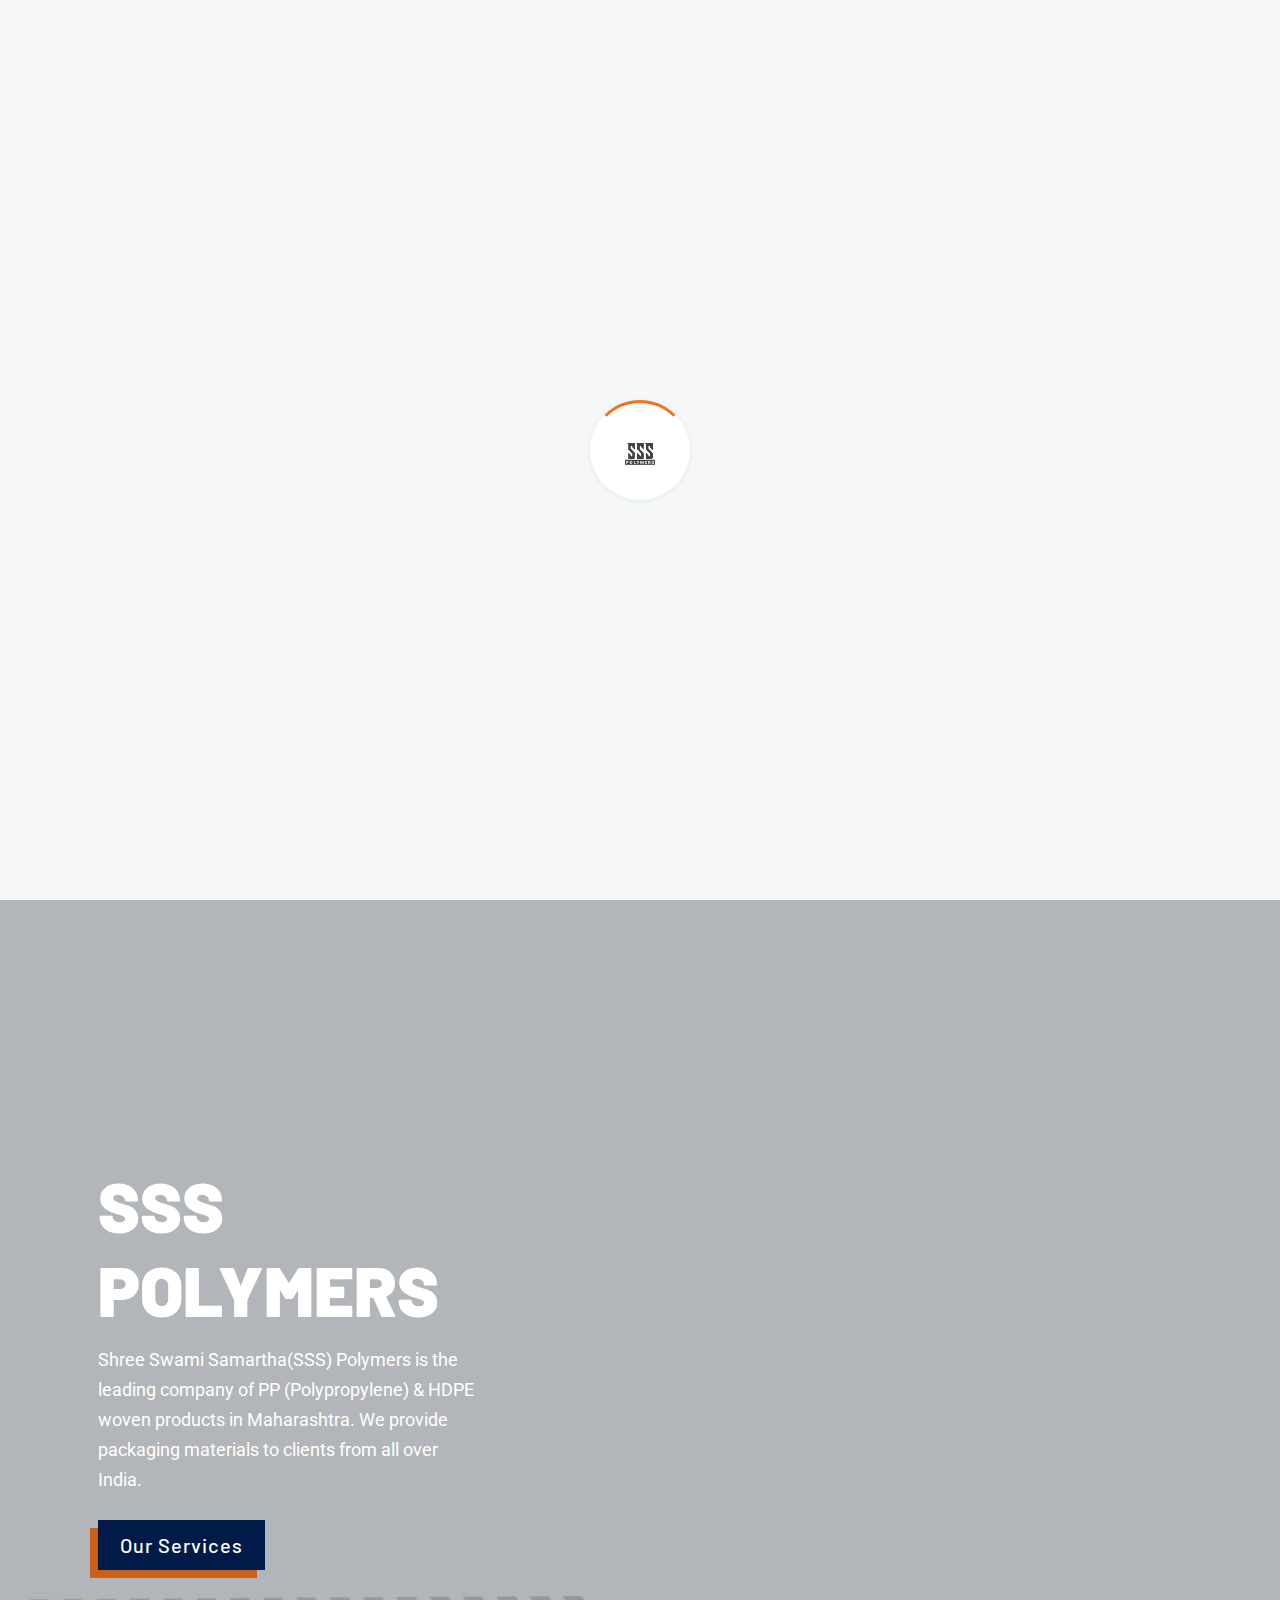
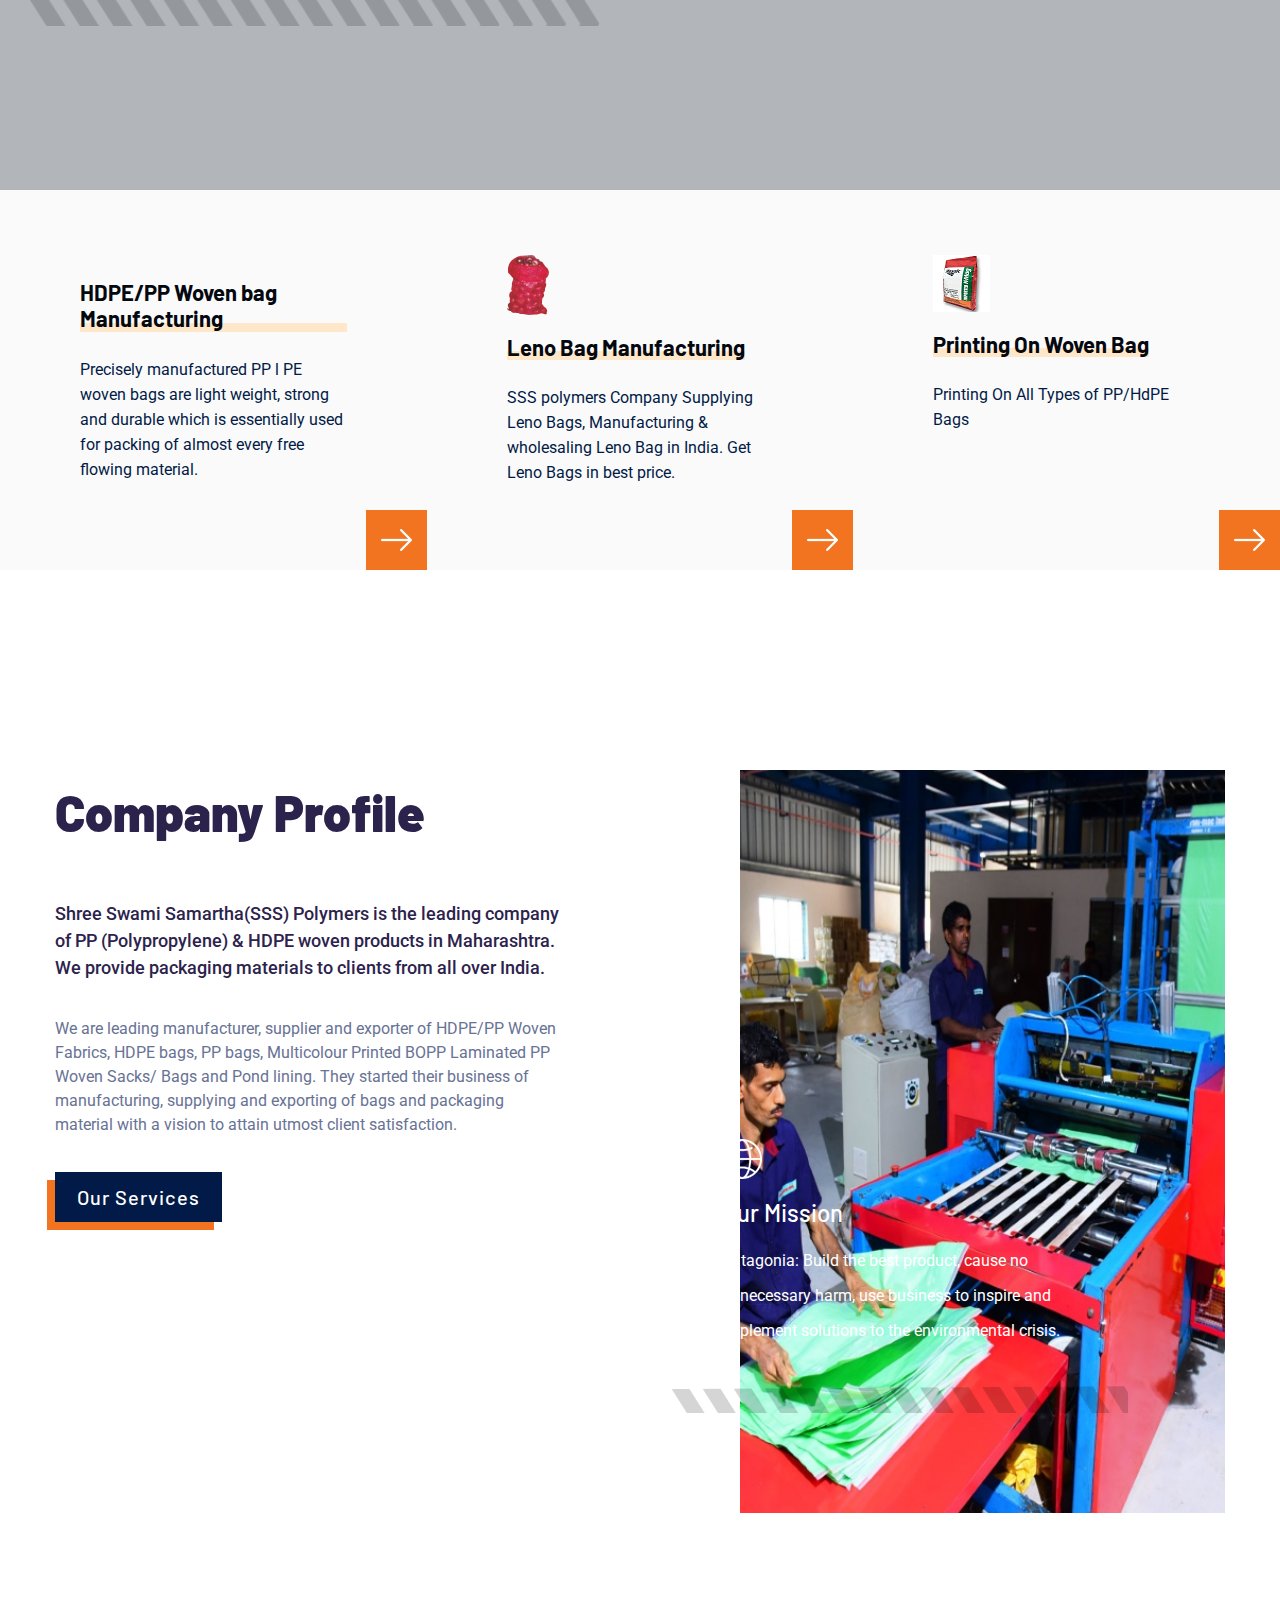
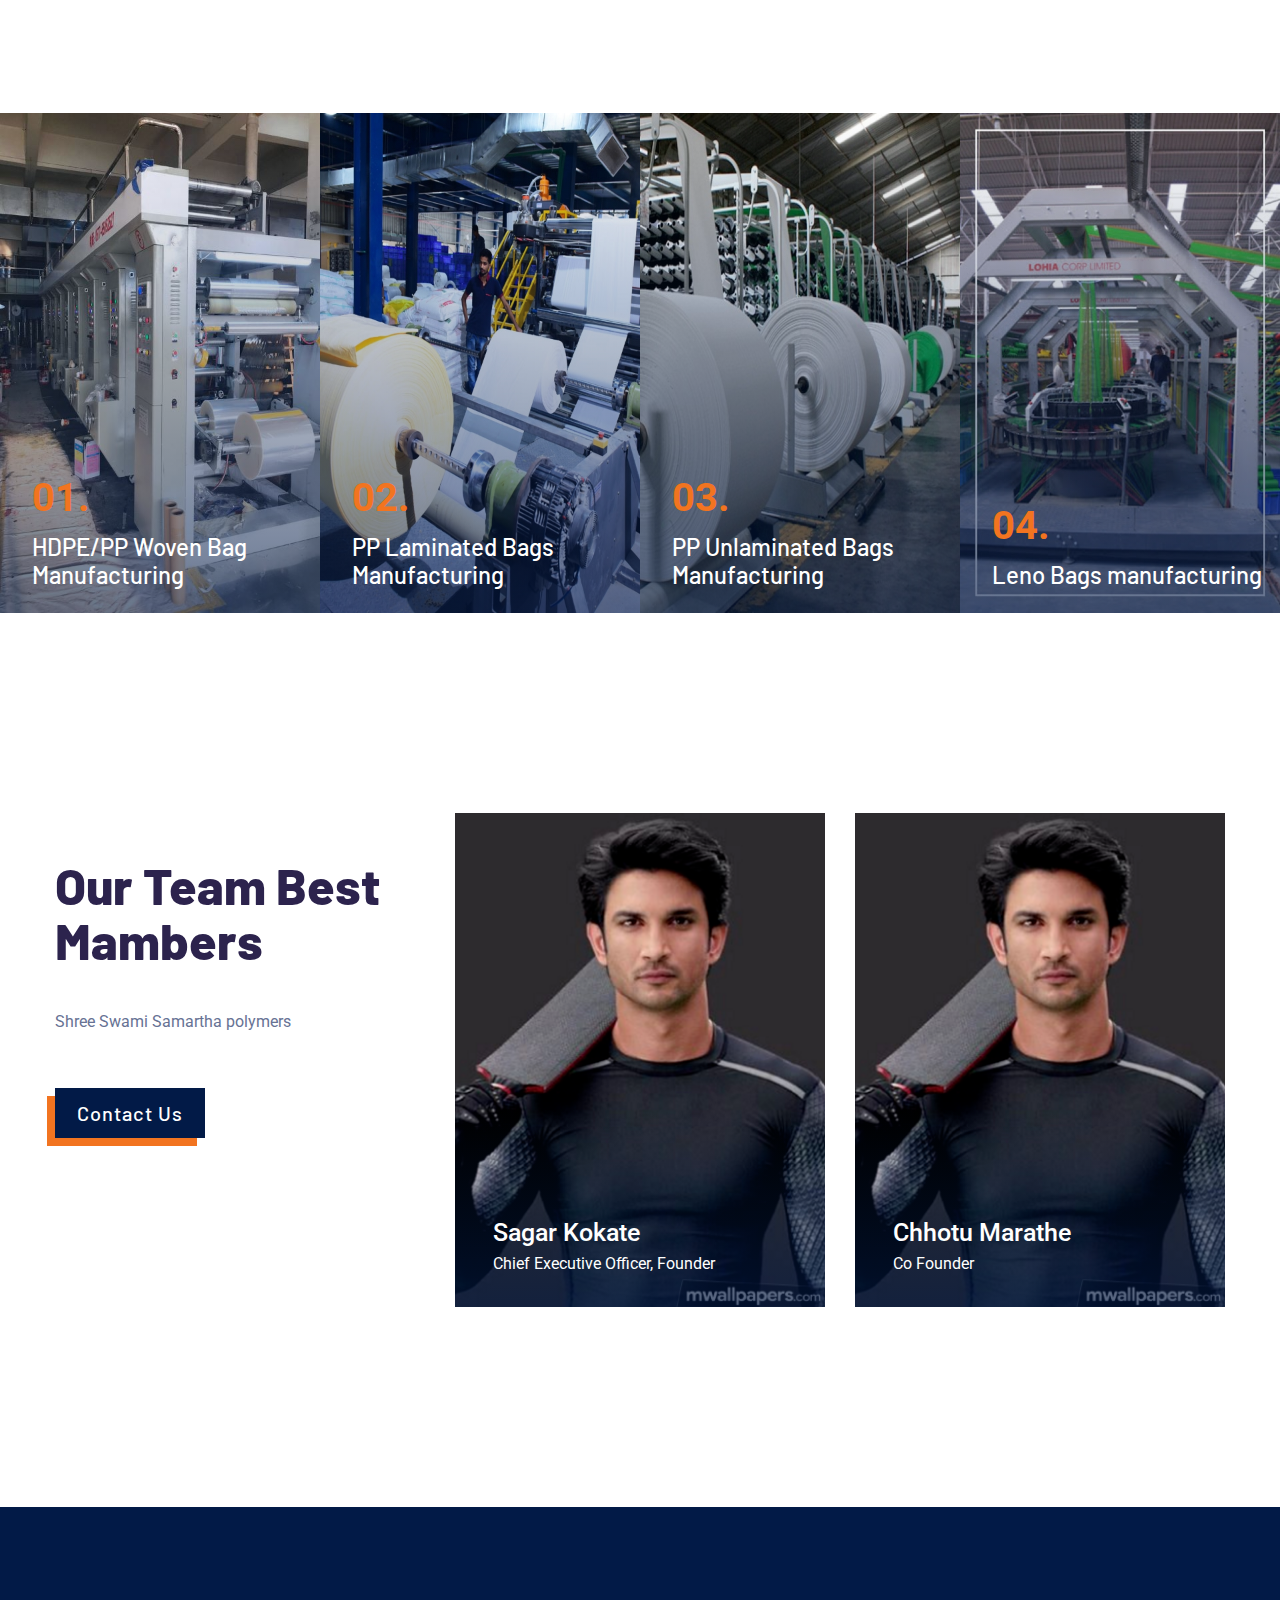
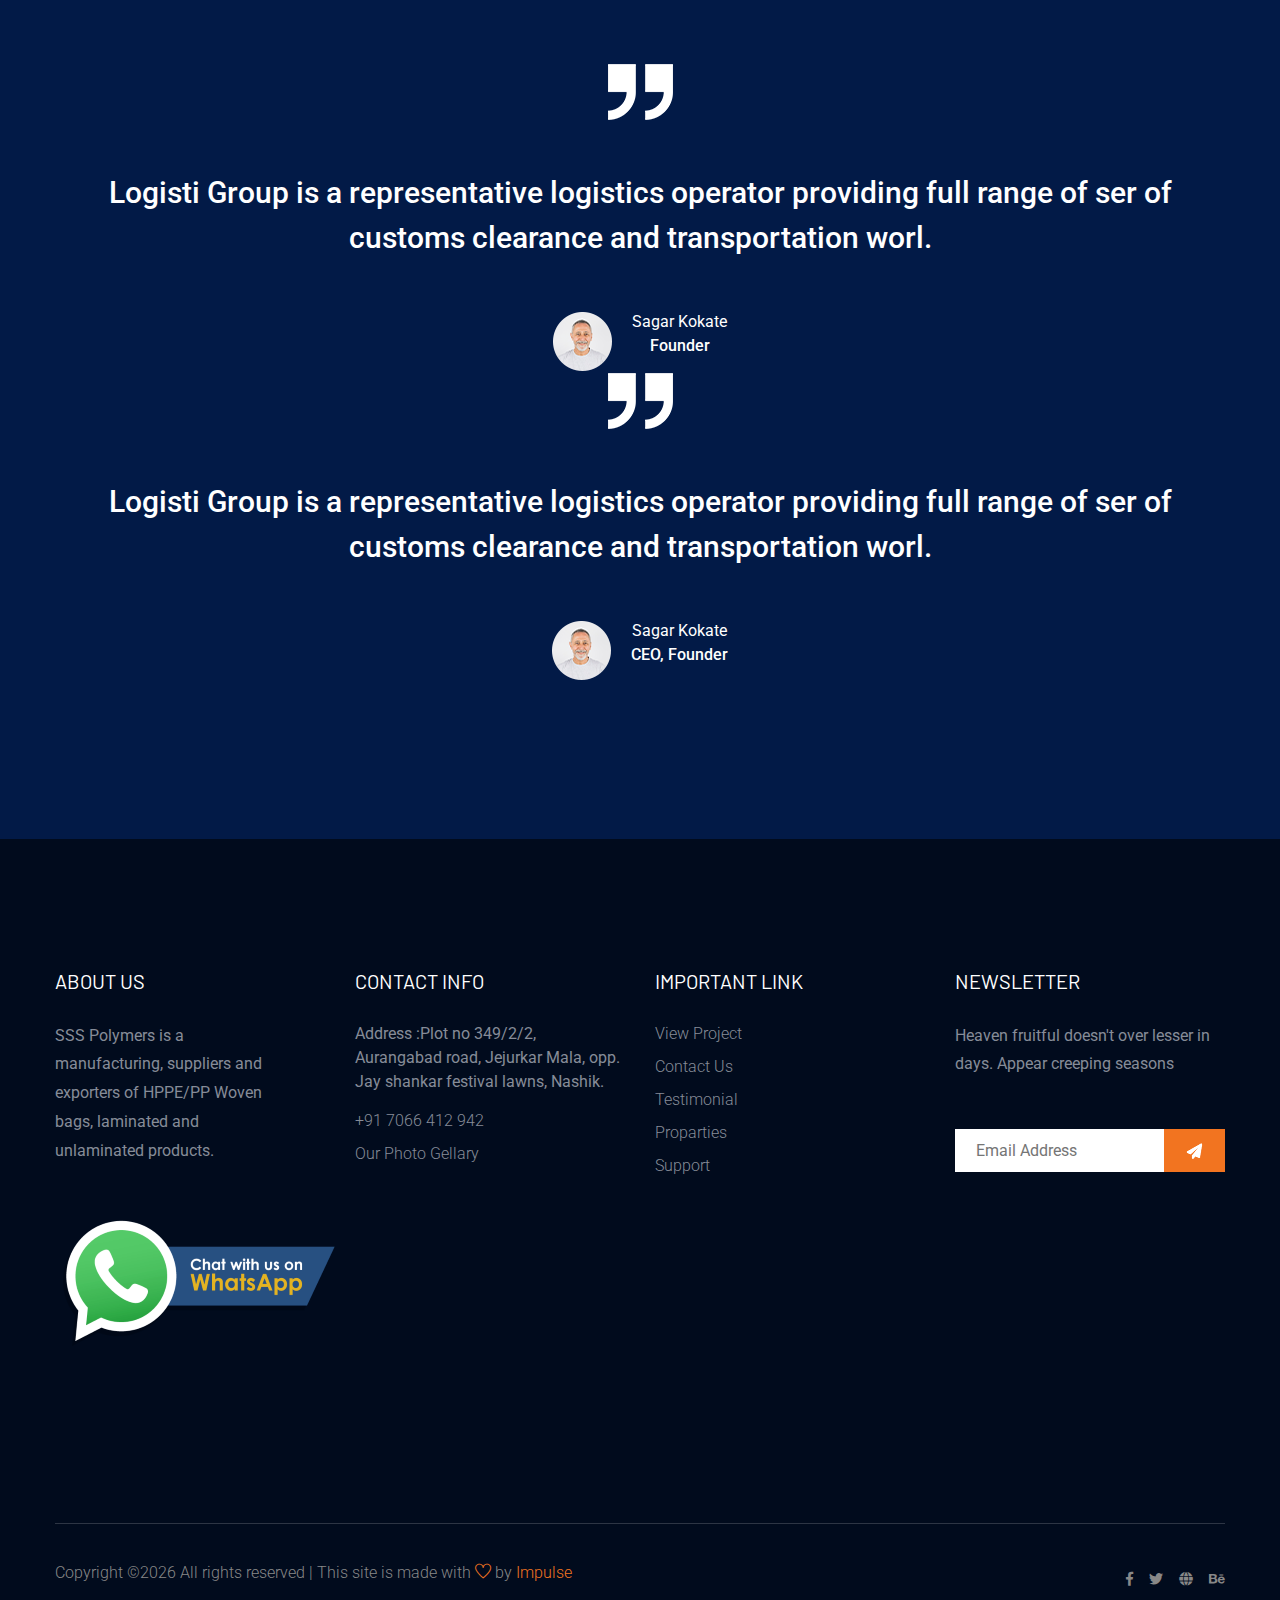
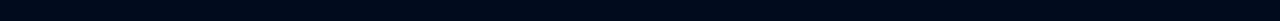
==== index.html @ 4ae697ac "iphone test" ====
<!doctype html>
<html class="no-js" lang="zxx">
    <head>
        <meta charset="utf-8">
        <meta http-equiv="x-ua-compatible" content="ie=edge">
        <title>SSS Polymers </title>
        <meta name="description" content="">
        <meta name="viewport" content="width=device-width, initial-scale=1">

        <link rel="manifest" href="site.webmanifest">
		<link rel="shortcut icon" type="image/x-icon" href="assets/img/favicon.ico">

		<!-- CSS here -->
            <link rel="stylesheet" href="assets/css/bootstrap.min.css">
            <link rel="stylesheet" href="assets/css/owl.carousel.min.css">
            <link rel="stylesheet" href="assets/css/gijgo.css">
            <link rel="stylesheet" href="assets/css/slicknav.css">
            <link rel="stylesheet" href="assets/css/animate.min.css">
            <link rel="stylesheet" href="assets/css/magnific-popup.css">
            <link rel="stylesheet" href="assets/css/fontawesome-all.min.css">
            <link rel="stylesheet" href="assets/css/themify-icons.css">
            <link rel="stylesheet" href="assets/css/slick.css">
            <link rel="stylesheet" href="assets/css/nice-select.css">
            <link rel="stylesheet" href="assets/css/style.css">
            <link rel="stylesheet" href="assets/css/responsive.css">
   </head>

   <body>
       
    <!-- Preloader Start -->
    <div id="preloader-active">
        <div class="preloader d-flex align-items-center justify-content-center">
            <div class="preloader-inner position-relative">
                <div class="preloader-circle"></div>
                <div class="preloader-img pere-text">
                    <img src="assets/img/logo/logo.png" alt="">
                </div>
            </div>
        </div>
    </div>
    <!-- Preloader Start -->

    <header>
        <!-- Header Start -->
       <div class="header-area">
            <div class="main-header ">
                <div class="header-top top-bg d-none d-lg-block">
                   <div class="container">
                       <div class="col-xl-12">
                        <div class="row d-flex justify-content-between align-items-center">
                            <div class="header-info-left">
                                <ul>     
                                    <li>+91 7066 412 942</li>
                                    <li>ssspolymerss@gmail.com </li>
                                </ul>
                            </div>
                            <div class="header-info-right">
                                <ul>     
                                    <li>Mon - Sun: 9:00 - 19:00 </li>
                                </ul>
                            </div>
                       </div>
                       </div>
                   </div>
                </div>
               <div class="header-bottom  header-sticky">
                    <div class="container">
                        <div class="row align-items-center">
                            <!-- Logo -->
                            <div class="col-xl-2 col-lg-1 col-md-1">
                                <div class="logo">
                                <a href="index.html"><img src="assets/img/logo/logo.png" alt=""></a>
                                </div>
                            </div>
                            <div class="col-xl-8 col-lg-8 col-md-8">
                                <!-- Main-menu -->
                                <div class="main-menu f-right d-none d-lg-block">
                                    <nav>
                                        <ul id="navigation">                                                                                                                                     
                                            <li><a href="index.html">Home</a></li>
                                            <li><a href="about.html">About</a></li>
                                            <li><a href="industries.html">Industries</a></li>
                                            <li><a href="work.html">Works</a></li>
                                            <li><a href="contact.html">Contact</a></li>
                                            
                                        </ul>
                                    </nav>
                                </div>
                            </div>             
                            <div class="col-xl-2 col-lg-3 col-md-3">
                                <!-- Header-btn -->
                                <div class="header-btn d-none d-lg-block">
                                    <a href="contact.html" class="get-btn">Enquiry</a>
                                </div>
                            </div>
                            <!-- Mobile Menu -->
                            <div class="col-12">
                                <div class="mobile_menu d-block d-lg-none"></div>
                            </div>
                        </div>
                    </div>
               </div>
            </div>
       </div>
        <!-- Header End -->
    </header>
    <main>

        <!-- slider Area Start-->
        <div class="slider-area ">
            <!-- Mobile Menu -->
            <div class="slider-active">
                <div class="single-slider  hero-overly slider-height d-flex align-items-center" data-background="assets/img/hero/h1_hero.jpg">
                    <div class="container">
                        <div class="row">
                            <div class="col-xl-6 col-lg-8 col-md-8">
                                <div class="hero__caption" data-background="assets/img/hero/hero_color_bg.png">
                                    <h1 data-animation="fadeInUp" data-delay=".4s" >SSS Polymers</h1>
                                    <p data-animation="fadeInUp" data-delay=".6s">Shree Swami Samartha(SSS) Polymers is the leading company of PP & HDPE woven products in Maharashtra. </p>
                                    <!-- Hero-btn -->
                                    <div class="hero__btn" data-animation="fadeInUp" data-delay=".7s">
                                        <a href="industries.html" class="btn hero-btn">Our Services</a>
                                    </div>
                                </div>
                            </div>
                        </div>
                    </div>
                </div>
                <div class="single-slider  hero-overly slider-height d-flex align-items-center" data-background="assets/img/hero/h1_hero.jpg">
                    <div class="container">
                        <div class="row">
                            <div class="col-xl-6 col-lg-8 col-md-8">
                                <div class="hero__caption" data-background="assets/img/hero/hero_color_bg.png">
                                    <h1 data-animation="fadeInUp" data-delay=".6s" >SSS Polymers</h1>
                                    <p data-animation="fadeInUp" data-delay=".9s">Shree Swami Samartha(SSS) Polymers is the leading company of PP (Polypropylene) & HDPE woven products in Maharashtra. We provide packaging materials to clients from all over India.</p>
                                    <!-- Hero-btn -->
                                    <div class="hero__btn" data-animation="fadeInUp" data-delay=".7s">
                                        <a href="industries.html" class="btn hero-btn">Our Services</a>
                                    </div>
                                </div>
                            </div>
                        </div>
                    </div>
                </div>
            </div>
        </div>
        <!-- slider Area End-->

        <!-- Services Area Start -->
        <div class="services-area d-flex justify-content-lg-between">
            <div class="single-services s-bg mb-30">
                <div class="services-icon">
                    <img src="assets/img/icon/pp.png" alt="">
                </div>
                <div class="services-caption">
                    <h4>HDPE/PP Woven bag Manufacturing</h4>
                    <p>Precisely manufactured PP l PE woven bags are light weight, strong and durable which is essentially used for packing of almost every free flowing material.</p>
                </div>
                <div class="services-btn">
                    <a href="industries.html" class="arrow-btn"><img src="assets/img/icon/arrow_icon.png" alt=""></a>
                </div>
            </div>
            <div class="single-services mb-30">
                <div class="services-icon">
                    <img src="assets/img/icon/leno.png" alt="">
                </div>
                <div class="services-caption">
                    <h4>Leno Bag Manufacturing</h4>
                    <p>SSS polymers Company Supplying Leno Bags, Manufacturing & wholesaling Leno Bag in India. Get Leno Bags in best price.</p>
                </div>
                <div class="services-btn">
                    <a href="industries.html" class="arrow-btn"><img src="assets/img/icon/arrow_icon.png" alt=""></a>
                </div>
            </div>
            <div class="single-services s-bg mb-30">
                <div class="services-icon">
                    <img src="assets/img/icon/services_icon_3.png" alt="">
                </div>
                <div class="services-caption">
                    <h4>Printing On Woven Bag</h4>
                    <p>Printing On All Types of PP/HdPE Bags </p>
                </div>
                <div class="services-btn">
                    <a href="industries.html" class="arrow-btn"><img src="assets/img/icon/arrow_icon.png" alt=""></a>
                </div>
            </div>
        </div>
        <!-- Services Area End -->

        <!-- Safe Industery Start -->
        <div class="safe-industery-area section-padd-top30">
            <div class="container">
                <div class="row">
                    <div class="col-xl-6 col-lg-6 col-md pr-0">
                        <div class="safe-caption pt-10 mb-40">
                            <h2>Company Profile</h2>
                            <p class="safe-pera-one">Shree Swami Samartha(SSS) Polymers  is the leading company of PP (Polypropylene) & HDPE woven products in Maharashtra. We provide packaging materials to clients from all over India.</p>
                            <p  class="safe-pera-two">We are leading manufacturer, supplier and exporter of HDPE/PP Woven Fabrics, HDPE bags, PP bags, Multicolour Printed BOPP Laminated PP Woven Sacks/ Bags and Pond lining. They started their business of manufacturing, supplying and exporting of bags and packaging material with a vision to attain utmost client satisfaction.</p>
                            <!-- <p  class="safe-pera-three"> exercitation ullamco laboris nisi ut aliquip ex ea commodo nsequat. Duis aute irure dolor in repr.</p> -->
                            <!-- btn -->
                            <a href="industries.html" class="btn">Our Services</a>
                        </div>
                    </div>
                    <div class="col-xl-5 offset-xl-1 col-lg-6 pl-0">
                        <div class="safe-caption-right">
                            <div class="safe-img">
                                <img src="assets/img/safe_industery/66.jpg" alt="">
                            </div>
                            <!-- img TOP caption -->
                            <div class="safe-alert-box">
                                <div class="row">
                                    <div class="col-xl-10 col-lg-10 col-md-10 col-sm-10 d-none d-sm-block">
                                        
                                        <div class="safe-alert" data-background="assets/img/safe_industery/color_bg.png">
                                            <img src="assets/img/icon/aleart_icon.png" alt="">
                                            <h4>Our Mission</h4>
                                            <p>Patagonia: Build the best product, cause no unnecessary harm, use business to inspire and implement solutions to the environmental crisis.</p>
                                        </div>
                                    </div>
                                </div>
                            </div>
                        </div>
                    </div>
                </div>
            </div>
        </div>
        <!-- Safe Industery End -->

        <!-- Gallery Start-->
        <div class="gallery-area">
            <div class="container-fluid p-0">
                <div class="row no-gutters">
                    <div class="col-xl-3 col-lg-4 col-md-6 col-sm-6">
                        <div class="gallery-box">
                            <div class="single-gallery">
                                <div class="gallery-img">
                                    <img src="assets/img/gallery/222.jpg" alt="">
                                </div>
                                <div class="g-caption1">
                                    <span>01.</span>
                                    <h4>HDPE/PP Woven Bag Manufacturing </h4>
                                </div>
                                <div class="g-caption2">
                                    <span>01.</span>
                                    <h4>HDPE/PP Woven Bag Manufacturing</h4>
                                    <p>packing of almost every free flowing material.</p>
                                    <a href="work.html" class="read-btn">Read more</a>
                                </div>
                            </div>
                        </div>
                    </div>
                    <div class="col-xl-3 col-lg-4 col-md-6 col-sm-6">
                        <div class="gallery-box">
                            <div class="single-gallery">
                                <div class="gallery-img">
                                    <img src="assets/img/gallery/444.jpg" alt="">
                                </div>
                                <div class="g-caption1">
                                    <span>02.</span>
                                    <h4>PP Laminated Bags Manufacturing</h4>
                                </div>
                                <div class="g-caption2">
                                    <span>02.</span>
                                    <h4>PP Laminated Bags Manufacturing</h4>
                                    <p>We make and can supply you HD/ PP......</p>
                                    <a href="work.html" class="read-btn">Read more</a>
                                </div>
                            </div>
                        </div>
                    </div>
                    <div class="col-xl-3 col-lg-4 col-md-6 col-sm-6">
                        <div class="gallery-box">
                            <div class="single-gallery">
                                <div class="gallery-img">
                                    <img src="assets/img/gallery/3.jpg" alt="">
                                </div>
                                <div class="g-caption1">
                                    <span>03.</span>
                                    <h4>PP Unlaminated Bags Manufacturing</h4>
                                </div>
                                <div class="g-caption2">
                                    <span>03.</span>
                                    <h4>PP Unlaminated Bags Manufacturing</h4>
                                    <p>As an acclaimed company......</p>
                                    <a href="work.html" class="read-btn">Read more</a>
                                </div>
                            </div>
                        </div>
                    </div>
                    <div class="col-xl-3 col-lg-4 col-md-6 col-sm-6">
                        <div class="gallery-box">
                            <div class="single-gallery">
                                <div class="gallery-img">
                                    <img src="assets/img/gallery/1.jpg" alt="">
                                </div>
                                <div class="g-caption1">
                                    <span>04.</span>
                                    <h4>Leno Bags manufacturing</h4>
                                </div>
                                <div class="g-caption2">
                                    <span>04.</span>
                                    <h4>Leno Bags manufacturing</h4>
                                    <p>We provide Leno Bags......</p>
                                    <a href="work.html" class="read-btn">Read more</a>
                                </div>
                            </div>
                        </div>
                    </div> 
                </div>
            </div>
        </div>
        <!-- Gallery End-->

        <!-- Team Start -->
        <div class="team-area section2-padding30">
            <div class="container">
                <div class="row">
                    <!-- Team Info -->
                    <div class="col-xl-4 col-lg-4 col-md-6 col-sm-">
                        <div class="team-info mb-30 pt-45">
                          <h2>Our Team Best Mambers</h2>  
                          <p>Shree Swami Samartha polymers</p>

                          <a href="contact.html" class="btn">Contact Us</a>
                        </div>
                    </div>
                    <!-- single Tem -->
                    <div class="col-xl-4 col-lg-4 col-md-6 col-sm-">
                        <div class="single-team mb-30">
                            <div class="team-img">
                                <img src="assets/img/team/h1__team_2.png" alt="">
                            </div>
                            <div class="team-caption">
                                <span><a href="#">Sagar Kokate</a></span>
                                <p>Chief Executive Officer, Founder</p>
                            </div>
                        </div>
                    </div>
                    <div class="col-xl-4 col-lg-4 col-md-6 col-sm-">
                        <div class="single-team mb-30">
                            <div class="team-img">
                                <img src="assets/img/team/h1__team_2.png" alt="">
                            </div>
                            <div class="team-caption">
                                 <span><a href="#">Chhotu Marathe</a></span>
                                <p>Co Founder</p>
                            </div>
                        </div>
                    </div>
                    
                </div>
            </div>
        </div>
        <!-- Team End -->
        
        <!-- Testimonial Start -->
        <div class="testimonial-area t-bg testimonial-padding">
            <div class="container ">
               <div class="row d-flex justify-content-center">
                    <div class="col-xl-11 col-lg-11 col-md-9">
                        <div class="h1-testimonial-active">
                            <!-- Single Testimonial -->
                            <div class="single-testimonial text-center">
                                 <!-- Testimonial Content -->
                                <div class="testimonial-caption ">
                                    <div class="testimonial-top-cap">
                                        <img src="assets/img/icon/testimonial.png" alt="">
                                        <p>Logisti Group is a representative logistics operator providing full range of ser
                                            of customs clearance and transportation worl.</p>
                                    </div>
                                    <!-- founder -->
                                    <div class="testimonial-founder d-flex align-items-center justify-content-center">
                                        <div class="founder-img">
                                            <img src="assets/img/testmonial/Homepage_testi.png" alt="">
                                        </div>
                                       <div class="founder-text">
                                            <span>Sagar Kokate</span>
                                            <p>  Founder  </p>
                                       </div>
                                    </div>
                                </div>
                            </div>
                            <!-- Single Testimonial -->
                            <div class="single-testimonial text-center">
                                 <!-- Testimonial Content -->
                                <div class="testimonial-caption ">
                                    <div class="testimonial-top-cap">
                                        <img src="assets/img/icon/testimonial.png" alt="">
                                        <p>Logisti Group is a representative logistics operator providing full range of ser
                                            of customs clearance and transportation worl.</p>
                                    </div>
                                    <!-- founder -->
                                    <div class="testimonial-founder d-flex align-items-center justify-content-center">
                                        <div class="founder-img">
                                            <img src="assets/img/testmonial/Homepage_testi.png" alt="">
                                        </div>
                                       <div class="founder-text">
                                            <span>Sagar Kokate</span>
                                            <p>CEO, Founder</p>
                                       </div>
                                    </div>
                                </div>
                            </div>
                        </div>
                    </div>
               </div>
            </div>
        </div>
        <!-- Testimonial End -->

        <!-- David Droga start -->
        
        
        <!-- David Droga End -->

        <!-- Want To Work Start -->
        
        <!-- Want To Work End -->

    </main>
   <footer>
       <!-- Footer Start-->
       <div class="footer-area footer-bg footer-padding">
           <div class="container">
               <div class="row d-flex justify-content-between">
                   <div class="col-xl-3 col-lg-3 col-md-4 col-sm-6">
                      <div class="single-footer-caption mb-50">
                        <div class="single-footer-caption mb-30">
                            <div class="footer-tittle">
                                <h4>About Us</h4>
                                <div class="footer-pera">
                                    <p>SSS Polymers is a manufacturing, suppliers and exporters of HPPE/PP Woven bags, laminated and unlaminated products.</p>
                               </div>
                            </div>
                        </div>
                         <!-- logo -->
                         <div class="footer-logo">
                            <a target="_blank" href="https://api.whatsapp.com/send?phone=917066412942&amp;text=Hi%2c%20I%20Have%20to%20Enquire..&amp;source=&amp;data=#"><img src="assets/img/Whatsapp-chat-icon.png" alt=""></a>
                         </div>
                      </div>
                   </div>
                   <div class="col-xl-3 col-lg-3 col-md-4 col-sm-5">
                       <div class="single-footer-caption mb-50">
                           <div class="footer-tittle">
                               <h4>Contact Info</h4>
                               <ul>
                                   <li>
                                   <p> Address :Plot no 349/2/2, Aurangabad road, Jejurkar Mala, opp. Jay shankar festival lawns, Nashik.</p>
                                   </li>
                                   <li><a class href="tel: +91 7066412942">+91 7066 412 942</a></li>
                                   <li><a href="#">Our Photo Gellary</a></li>
                               </ul>
                           </div>
                       </div>
                   </div>
                   <div class="col-xl-3 col-lg-3 col-md-3 col-sm-5">
                       <div class="single-footer-caption mb-50">
                           <div class="footer-tittle">
                               <h4>Important Link</h4>
                               <ul>
                                   <li><a href="#"> View Project</a></li>
                                   <li><a href="#">Contact Us</a></li>
                                   <li><a href="#">Testimonial</a></li>
                                   <li><a href="#">Proparties</a></li>
                                   <li><a href="#">Support</a></li>
                               </ul>
                           </div>
                       </div>
                   </div>
                   <div class="col-xl-3 col-lg-3 col-md-4 col-sm-5">
                       <div class="single-footer-caption mb-50">
                           <div class="footer-tittle">
                               <h4>Newsletter</h4>
                               <div class="footer-pera footer-pera2">
                                <p>Heaven fruitful doesn't over lesser in days. Appear creeping seasons</p>
                            </div>
                            <!-- Form -->
                            <div class="footer-form" >
                                <div id="mc_embed_signup">
                                    <form target="_blank" action="https://spondonit.us12.list-manage.com/subscribe/post?u=1462626880ade1ac87bd9c93a&amp;id=92a4423d01"
                                    method="get" class="subscribe_form relative mail_part">
                                        <input type="email" name="email" id="newsletter-form-email" placeholder="Email Address"
                                        class="placeholder hide-on-focus" onfocus="this.placeholder = ''"
                                        onblur="this.placeholder = ' Email Address '">
                                        <div class="form-icon">
                                            <button type="submit" name="submit" id="newsletter-submit"
                                            class="email_icon newsletter-submit button-contactForm"><img src="assets/img/icon/form_icon.png" alt=""></button>
                                        </div>
                                        <div class="mt-10 info"></div>
                                    </form>
                                </div>
                            </div>
                           </div>
                       </div>
                   </div>
               </div>
           </div>
       </div>
       <!-- footer-bottom aera -->
       <div class="footer-bottom-area footer-bg">
           <div class="container">
               <div class="footer-border">
                    <div class="row d-flex justify-content-between align-items-center">
                        <div class="col-xl-10 col-lg-10 ">
                            <div class="footer-copy-right">
                                <p><!-- Link back to Colorlib can't be removed. Template is licensed under CC BY 3.0. -->
  Copyright &copy;<script>document.write(new Date().getFullYear());</script> All rights reserved | This site is made with <i class="ti-heart" aria-hidden="true"></i> by <a href="http://impulsetechno.tech/?i=1" target="_blank">Impulse</a>
  <!-- Link back to Colorlib can't be removed. Template is licensed under CC BY 3.0. --></p>
                            </div>
                        </div>
                        <div class="col-xl-2 col-lg-2">
                            <div class="footer-social f-right">
                                <a href="#"><i class="fab fa-facebook-f"></i></a>
                                <a href="#"><i class="fab fa-twitter"></i></a>
                                <a href="#"><i class="fas fa-globe"></i></a>
                                <a href="#"><i class="fab fa-behance"></i></a>
                            </div>
                        </div>
                    </div>
               </div>
           </div>
       </div>
       <!-- Footer End-->
   </footer>
   
	<!-- JS here -->
	
		<!-- All JS Custom Plugins Link Here here -->
        <script src="./assets/js/vendor/modernizr-3.5.0.min.js"></script>
		
		<!-- Jquery, Popper, Bootstrap -->
		<script src="./assets/js/vendor/jquery-1.12.4.min.js"></script>
        <script src="./assets/js/popper.min.js"></script>
        <script src="./assets/js/bootstrap.min.js"></script>
	    <!-- Jquery Mobile Menu -->
        <script src="./assets/js/jquery.slicknav.min.js"></script>

		<!-- Jquery Slick , Owl-Carousel Plugins -->
        <script src="./assets/js/owl.carousel.min.js"></script>
        <script src="./assets/js/slick.min.js"></script>
        <!-- Date Picker -->
        <script src="./assets/js/gijgo.min.js"></script>
		<!-- One Page, Animated-HeadLin -->
        <script src="./assets/js/wow.min.js"></script>
		<script src="./assets/js/animated.headline.js"></script>
        <script src="./assets/js/jquery.magnific-popup.js"></script>

		<!-- Scrollup, nice-select, sticky -->
        <script src="./assets/js/jquery.scrollUp.min.js"></script>
        <script src="./assets/js/jquery.nice-select.min.js"></script>
		<script src="./assets/js/jquery.sticky.js"></script>
        
        <!-- contact js -->
        <script src="./assets/js/contact.js"></script>
        <script src="./assets/js/jquery.form.js"></script>
        <script src="./assets/js/jquery.validate.min.js"></script>
        <script src="./assets/js/mail-script.js"></script>
        <script src="./assets/js/jquery.ajaxchimp.min.js"></script>
        
		<!-- Jquery Plugins, main Jquery -->	
        <script src="./assets/js/plugins.js"></script>
        <script src="./assets/js/main.js"></script>
        
    </body>
</html>
---- assets/css/gijgo.css ----
.gj-button {
    background-color: #f5f5f5;
    border: 1px solid #ddd;
    color: #000;
    border-radius: 3px;
    padding: 6px 10px;
    cursor: pointer;
}

.gj-unselectable {
    -webkit-touch-callout: none;
    -webkit-user-select: none;
    -khtml-user-select: none;
    -moz-user-select: none;
    -ms-user-select: none;
    user-select: none;
}

.gj-row {
    display: -webkit-box;
    display: -ms-flexbox;
    display: flex;
    -ms-flex-wrap: wrap;
    flex-wrap: wrap;
}

.gj-margin-left-5 {
    margin-left: 5px;
}

.gj-margin-left-10 {
    margin-left: 10px;
}

.gj-width-full {
    width: 100%;
}

.gj-cursor-pointer {
    cursor: pointer;
}

.gj-text-align-center {
    text-align: center;
}

.gj-font-size-16 {
    font-size: 16px;
}

.gj-hidden {
    display: none;
}

/** Material Design */
.gj-button-md {
    background: 0 0;
    border: none;
    border-radius: 2px;
    color: rgba(0, 0, 0, 0.87);
    position: relative;
    height: 36px;
    margin: 0;
    min-width: 64px;
    padding: 0 16px;
    display: inline-block;
    font-family: "Roboto","Helvetica","Arial",sans-serif;
    font-size: 1rem;
    font-weight: 500;
    text-transform: uppercase;
    letter-spacing: 0;
    overflow: hidden;
    will-change: box-shadow;
    transition: box-shadow .2s cubic-bezier(.4,0,1,1),background-color .2s cubic-bezier(.4,0,.2,1),color .2s cubic-bezier(.4,0,.2,1);
    outline: none;
    cursor: pointer;
    text-decoration: none;
    text-align: center;
    line-height: 36px;
    vertical-align: middle;
    overflow: hidden;
    -webkit-user-select: none;
    -moz-user-select: none;
    -ms-user-select: none;
    user-select: none;
}

.gj-button-md:hover {
    background-color: rgba(158,158,158,.2);
}

.gj-button-md:disabled {
    color: rgba(0,0,0,.26);
    background: 0 0;
}

.gj-button-md .material-icons,
.gj-button-md .gj-icon {
    vertical-align: middle;
    /*font-size: 1.3rem;
    margin-right: 4px;*/
}

.gj-button-md.gj-button-md-icon {
    width: 24px;
    height: 31px;
    min-width: 24px;
    padding: 0px;
    display: table;
}

.gj-button-md.gj-button-md-icon .material-icons,
.gj-button-md.gj-button-md-icon .gj-icon {
    display: table-cell;
    margin-right: 0px;
    width: 24px;
    height: 24px;
}

.gj-button-md.active {
    background-color: rgba(158,158,158,.4);
}

.gj-button-md-group {
    position: relative;
    display: inline-block;
    vertical-align: middle;
}
.gj-textbox-md {
	/* border: none; */
	/* border-bottom: 1px solid rgba(0,0,0,.42); */
	display: block;
	font-family: "Helvetica","Arial",sans-serif;
	font-size: 16px;
	line-height: 16px;
	/* padding: 4px 0px; */
	margin: 0;
	/* width: 100%; */
	background: 0 0;
	/* text-align: ; */
	color: rgba(0,0,0,.87);
	padding-left: 44px;
	border: 1px solid #dca73a;
	/* padding: 15px 15px; */
	/* text-align: center; */
	width: 177px;
	height: 55px;
	border-radius: 5px;
}
.gj-textbox-md:focus,
.gj-textbox-md:active {
    /* border-bottom: 2px solid rgba(0,0,0,.42); */
    outline: none;
}

.gj-textbox-md::placeholder {
    color: #8e8e8e;
}

.gj-textbox-md:-ms-input-placeholder {
    color: #8e8e8e;
}

.gj-textbox-md::-ms-input-placeholder {
    color: #8e8e8e;
}

.gj-md-spacer-24 {
    min-width: 24px;
    width: 24px;
    display: inline-block;
}

.gj-md-spacer-32 {
    min-width: 32px;
    width: 32px;
    display: inline-block;
}

.gj-modal {
    position: fixed;
    top: 0;
    right: 0;
    bottom: 0;
    left: 0;
    z-index: 1203;
    display: none;
    overflow: hidden;
    -webkit-overflow-scrolling: touch;
    outline: 0;
    background-color: rgba(0, 0, 0, 0.54118);
    transition: 200ms ease opacity;
    will-change: opacity;
}

/* List */
ul.gj-list li [data-role="wrapper"] {
    display: table;
    width: 100%;
}

ul.gj-list li [data-role="checkbox"] {
    display: table-cell;
    vertical-align:middle;
    text-align:center;
}

ul.gj-list li [data-role="image"] {
    display: table-cell;
    vertical-align:middle;
    text-align:center;
}

ul.gj-list li [data-role="display"] {
    display: table-cell;
    vertical-align:middle;
    cursor: pointer;
}

ul.gj-list li [data-role="display"]:empty:before {
  content: "\200b"; /* unicode zero width space character */
}

/* List - Bootstrap */
ul.gj-list-bootstrap {
    padding-left: 0px;
    margin-bottom: 0px;
}

ul.gj-list-bootstrap li {
    padding: 0px;
}

ul.gj-list-bootstrap li [data-role="wrapper"] {
    padding: 0px 10px;
}

ul.gj-list-bootstrap li [data-role="checkbox"] {
    width: 24px;
    padding: 3px;
}

ul.gj-list-bootstrap li [data-role="image"] {
    width: 24px;
    height: 24px;
}

ul.gj-list-bootstrap li [data-role="display"] {
    padding: 8px 0px 8px 4px;
}

.list-group-item.active ul li, .list-group-item.active:focus ul li, .list-group-item.active:hover ul li {
    text-shadow: none;
    color:initial;
}

/* List - Material Design */
ul.gj-list-md {
    padding: 0px;
    list-style: none;
    list-style-type: none;
    line-height: 24px;
    letter-spacing: 0;
    color: #616161; /* Gray 700 */
}

ul.gj-list-md li {
    display: list-item;
    list-style-type: none;
    padding: 0px;
    min-height: unset;
    box-sizing: border-box;
    align-items: center;
    cursor: default;
    overflow: hidden;

    font-family: "Roboto","Helvetica","Arial",sans-serif;
    font-size: 16px;
    font-weight: 400;
    letter-spacing: .04em;
    line-height: 1;
    
    -webkit-flex-direction: row;
    -ms-flex-direction: row;
    flex-direction: row;
    -webkit-flex-wrap: nowrap;
    -ms-flex-wrap: nowrap;
    flex-wrap: nowrap;
}

ul.gj-list-md li [data-role="checkbox"] {
    height: 24px;
    width: 24px;
}

ul.gj-list-md li [data-role="image"] {
    height: 24px;
    width: 24px;
}

ul.gj-list-md li [data-role="display"] {
    padding: 8px 0px 8px 5px;
    order: 0;
    flex-grow: 2;
    text-decoration: none;
    box-sizing: border-box;
    align-items: center;
    text-align: left;
    color: rgba(0,0,0,.87);
}

ul.gj-list-md li.disabled>[data-role="wrapper"]>[data-role="display"] {
    color: #9E9E9E; /* Gray 500 */
}

.gj-list-md-active {
    background: #e0e0e0;
    color: #3f51b5;
}


/* Picker */
.gj-picker {
    position: absolute;
    z-index: 1203;
    background-color: #fff;
}

.gj-picker .selected {
    color: #fff;
}

/* Material Design */
.gj-picker-md {
    font-family: "Roboto","Helvetica","Arial",sans-serif;
    font-size: 16px;
    font-weight: 400;
    letter-spacing: .04em;
    line-height: 1;
    color: rgba(0,0,0,.87);
    border: 1px solid #E0E0E0;
}

.gj-modal .gj-picker-md {
    border: 0px;
}

.gj-picker-md [role="header"] {
    color: rgba(255, 255, 255, 0.54);
    display: flex;
    background: #2196f3;
    align-items: baseline;
    user-select: none;
    justify-content: center;
}

.gj-picker-md [role="footer"] {
    float: right;
    padding: 10px;
}

.gj-picker-md [role="footer"] button.gj-button-md {
    color: #2196f3;
    font-weight: bold;
    font-size: 13px;
}

/* Bootstrap */
.gj-picker-bootstrap {
    border-radius: 4px;
    border: 1px solid #E0E0E0;
}

.gj-picker-bootstrap .selected {
    color: #888;
}

.gj-picker-bootstrap [role="header"] {
    background: #eee;
    color: #AAA;
}
@font-face {
    font-family: 'gijgo-material';
    src: url('../fonts/gijgo-material.eot?235541');
    src: url('../fonts/gijgo-material.eot?235541#iefix') format('embedded-opentype'), url('../fonts/gijgo-material.ttf?235541') format('truetype'), url('../fonts/gijgo-material.woff?235541') format('woff'), url('../fonts/gijgo-material.svg?235541#gijgo-material') format('svg');
    font-weight: normal;
    font-style: normal;
}

.gj-icon {
    /* use !important to prevent issues with browser extensions that change fonts */
    font-family: 'gijgo-material' !important;
    font-size: 24px;
    speak: none;
    font-style: normal;
    font-weight: normal;
    font-variant: normal;
    text-transform: none;
    line-height: 1;
    /* Enable Ligatures ================ */
    letter-spacing: 0;
    -webkit-font-feature-settings: "liga";
    -moz-font-feature-settings: "liga=1";
    -moz-font-feature-settings: "liga";
    -ms-font-feature-settings: "liga" 1;
    font-feature-settings: "liga";
    -webkit-font-variant-ligatures: discretionary-ligatures;
    font-variant-ligatures: discretionary-ligatures;
    /* Better Font Rendering =========== */
    -webkit-font-smoothing: antialiased;
    -moz-osx-font-smoothing: grayscale;
}

.gj-icon.undo:before {
    content: "\e900";
}

.gj-icon.vertical-align-top:before {
    content: "\e901";
}

.gj-icon.vertical-align-center:before {
    content: "\e902";
}

.gj-icon.vertical-align-bottom:before {
    content: "\e903";
}

.gj-icon.arrow-dropup:before {
    content: "\e904";
}

.gj-icon.clock:before {
    content: "\e905";
}

.gj-icon.refresh:before {
    content: "\e906";
}

.gj-icon.last-page:before {
    content: "\e907";
}

.gj-icon.first-page:before {
    content: "\e908";
}

.gj-icon.cancel:before {
    content: "\e909";
}

.gj-icon.clear:before {
    content: "\e90a";
}

.gj-icon.check-circle:before {
    content: "\e90b";
}

.gj-icon.delete:before {
    content: "\e90c";
}

.gj-icon.arrow-upward:before {
    content: "\e90d";
}

.gj-icon.arrow-forward:before {
    content: "\e90e";
}

.gj-icon.arrow-downward:before {
    content: "\e90f";
}

.gj-icon.arrow-back:before {
    content: "\e910";
}

.gj-icon.list-numbered:before {
    content: "\e911";
}

.gj-icon.list-bulleted:before {
    content: "\e912";
}

.gj-icon.indent-increase:before {
    content: "\e913";
}

.gj-icon.indent-decrease:before {
    content: "\e914";
}

.gj-icon.redo:before {
    content: "\e915";
}

.gj-icon.align-right:before {
    content: "\e916";
}

.gj-icon.align-left:before {
    content: "\e917";
}

.gj-icon.align-justify:before {
    content: "\e918";
}

.gj-icon.align-center:before {
    content: "\e919";
}

.gj-icon.strikethrough:before {
    content: "\e91a";
}

.gj-icon.italic:before {
    content: "\e91b";
}

.gj-icon.underlined:before {
    content: "\e91c";
}

.gj-icon.bold:before {
    content: "\e91d";
}

.gj-icon.arrow-dropdown:before {
    content: "\e91e";
}

.gj-icon.done:before {
    content: "\e91f";
}

.gj-icon.pencil:before {
    content: "\e920";
}

.gj-icon.minus:before {
    content: "\e921";
}

.gj-icon.plus:before {
    content: "\e922";
}

.gj-icon.chevron-up:before {
    content: "\e923";
}

.gj-icon.chevron-right:before {
    content: "\e924";
}

.gj-icon.chevron-down:before {
    content: "\e925";
}

.gj-icon.chevron-left:before {
    content: "\e926";
}

.gj-icon.event:before {
    content: "\e927";
}
.gj-draggable {
    cursor: move;
}
.gj-resizable-handle {
    position: absolute;
    font-size: 0.1px;
    display: block;
    -ms-touch-action: none;
    touch-action: none;
    z-index: 1203;
}

.gj-resizable-n {
    cursor: n-resize;
    height: 7px;
    width: 100%;
    top: -5px;
    left: 0;
}
.gj-resizable-e {
    cursor: e-resize;
    width: 7px;
    right: -5px;
    top: 0;
    height: 100%;
}
.gj-resizable-s {
    cursor: s-resize;
    height: 7px;
    width: 100%;
    bottom: -5px;
    left: 0;
}
.gj-resizable-w {
	cursor: w-resize;
	width: 7px;
	left: -5px;
	top: 0;
	height: 100%;
}
.gj-resizable-se {
	cursor: se-resize;
	width: 12px;
	height: 12px;
	right: 1px;
	bottom: 1px;
}
.gj-resizable-sw {
	cursor: sw-resize;
	width: 9px;
	height: 9px;
	left: -5px;
	bottom: -5px;
}
.gj-resizable-nw {
	cursor: nw-resize;
	width: 9px;
	height: 9px;
	left: -5px;
	top: -5px;
}
.gj-resizable-ne {
	cursor: ne-resize;
	width: 9px;
	height: 9px;
	right: -5px;
	top: -5px;
}

.gj-dialog-footer {
    position: absolute;
    bottom: 0px;
    width: 100%;
    margin-top: 0px;
}

.gj-dialog-scrollable [data-role="body"] {
    overflow-x: hidden;
    overflow-y: scroll;
}

/** Bootstrap 3 **/
.gj-dialog-bootstrap {
    overflow: hidden;
    z-index: 1202;
}

.gj-dialog-bootstrap [data-role="title"] {
    display: inline;
}
.gj-dialog-bootstrap [data-role="close"] {
    line-height: 1.42857143;
}

/** Bootstrap 4 **/
.gj-dialog-bootstrap4 {
    overflow: hidden;
    z-index: 1202;
}

.gj-dialog-bootstrap4 [data-role="title"] {
    display: inline;
}
.gj-dialog-bootstrap4 [data-role="close"] {
    line-height: 1.5;
}

/** Material Design **/
.gj-dialog-md {
    background-color: #FFF;
    overflow: hidden;
    border: none;
    box-shadow: 0 11px 15px -7px rgba(0,0,0,.2), 0 24px 38px 3px rgba(0,0,0,.14), 0 9px 46px 8px rgba(0,0,0,.12);
    box-sizing: border-box;
    position: relative;
    display: -webkit-box;
    display: -webkit-flex;
    display: -ms-flexbox;
    display: flex;
    -webkit-box-orient: vertical;
    -webkit-box-direction: normal;
    -webkit-flex-direction: column;
    -ms-flex-direction: column;
    flex-direction: column;
    -webkit-background-clip: padding-box;
    background-clip: padding-box;
    outline: 0;
    z-index: 1202;
}

.gj-dialog-md-header {
    padding: 24px 24px 0px 24px;
    font-family: "Roboto","Helvetica","Arial",sans-serif;
}

.gj-dialog-md-title {
    margin: 0;
    font-weight: 400;
    display: inline;
    line-height: 28px;
    font-size: 20px;
}

.gj-dialog-md-close {
    -webkit-appearance: none;
    padding: 0;
    cursor: pointer;
    background: 0 0;
    border: 0;
    float: right;
    line-height: 28px;
    font-size: 28px;
}

.gj-dialog-md-body {
    padding: 20px 24px 24px 24px;
    color: rgba(0,0,0,.54);
    font-family: "Helvetica","Arial",sans-serif;
    font-size: 14px;
    font-weight: 400;
    line-height: 20px;
}

.gj-dialog-md-footer {
    padding: 8px 8px 8px 24px;
    display: -webkit-flex;
    display: -ms-flexbox;
    display: flex;
    -webkit-flex-direction: row-reverse;
    -ms-flex-direction: row-reverse;
    flex-direction: row-reverse;
    -webkit-flex-wrap: wrap;
    -ms-flex-wrap: wrap;
    flex-wrap: wrap;

    box-sizing: border-box;
}

.gj-dialog-md-footer>*:first-child {
    margin-right: 0;
}

.gj-dialog-md-footer>* {
    margin-right: 8px;
    height: 36px;
}
DIV.gj-grid-wrapper {
    margin: auto;
    position: relative;
    clear:both;
    z-index: 1;
}

TABLE.gj-grid {
    margin: auto;    
    border-collapse: collapse;
    width: 100%;
    table-layout: fixed;
}

TABLE.gj-grid THEAD TH [data-role="selectAll"] {
    margin: auto;
}

TABLE.gj-grid THEAD TH [data-role="title"] {
    display: inline-block;
}

TABLE.gj-grid THEAD TH [data-role="sorticon"] {
    display: inline-block;
}

TABLE.gj-grid THEAD TH {
    overflow: hidden;
    text-overflow: ellipsis;
}

TABLE.gj-grid.autogrow-header-row THEAD TH {
    overflow: auto;
    text-overflow: initial;
    white-space: pre-wrap;
    -ms-word-break: break-word;
    word-break: break-word;
}

TABLE.gj-grid > tbody > tr > td {
    overflow: hidden;
    position: relative;
}

table.gj-grid tbody div[data-role="display"] {
    vertical-align: middle;
    text-indent: 0;
    white-space: pre-wrap;
    -ms-word-break: break-word;
    word-break: break-word;
}

table.gj-grid.fixed-body-rows tbody div[data-role="display"] {
    overflow: hidden;
    text-overflow: ellipsis;
    white-space: nowrap;
    -ms-word-break: initial;
    word-break: initial;
}

table.gj-grid tfoot DIV[data-role="display"] {
    vertical-align: middle;
    text-indent: 0;
    display: flex;
}

TABLE.gj-grid .fa {
    padding: 2px;
}

TABLE.gj-grid > tbody > tr > td > div {
    padding: 2px;
    overflow: hidden;
}

DIV.gj-grid-wrapper DIV.gj-grid-loading-cover
{
    background: #BBBBBB;
    opacity: 0.5;
    position: absolute;
    vertical-align: middle;
}

DIV.gj-grid-wrapper DIV.gj-grid-loading-text
{
    position: absolute;
    font-weight: bold;
}

/* Bootstrap Theme */
table.gj-grid-bootstrap thead th {
    background-color: #f5f5f5;
    vertical-align:middle;
}

table.gj-grid-bootstrap thead th [data-role="sorticon"] {
    margin-left: 5px;
}

table.gj-grid-bootstrap thead th [data-role="sorticon"] i.gj-icon,
table.gj-grid-bootstrap thead th [data-role="sorticon"] i.material-icons {
    position: absolute;
    font-size: 20px;
    top: 15px;
}

table.gj-grid-bootstrap tbody tr td div[data-role="display"] {
    padding: 0px;
}

.gj-grid-bootstrap-4 .gj-checkbox-bootstrap {
    display: inline-block;
    padding-top: 2px;
}

.gj-grid-bootstrap-4 tbody tr.active {
    background-color: rgba(0,0,0,.075);
}

/* Material Design Theme */
.gj-grid-md {
    position: relative;
    border: 1px solid #e0e0e0;
    border-collapse: collapse;
    white-space: nowrap;
    font-size: 13px;
    font-family: "Roboto","Helvetica","Arial",sans-serif;
    background-color: #fff;
}

.gj-grid-md td:first-of-type, .gj-grid-md th:first-of-type {
    padding-left: 24px;
}

.gj-grid-md th {
    position: relative;
    vertical-align: bottom;
    font-weight: 700;
    line-height: 31px;
    letter-spacing: 0;
    height: 56px;
    font-size: 12px;
    color: rgba(0,0,0,.54);
    padding-bottom: 8px;
    box-sizing: border-box;
    padding: 12px 18px;
    text-align: right;
}

.gj-grid-md td {
    position: relative;
    height: 48px;
    border-top: 1px solid #e0e0e0;
    border-bottom: 1px solid #e0e0e0;
    padding: 12px 18px;
    box-sizing: border-box;
    text-align: left;
    color: rgba(0,0,0,.87);
}

.gj-grid-md tbody tr {
    position: relative;
    height: 48px;
    transition-duration: .28s;
    transition-timing-function: cubic-bezier(.4,0,.2,1);
    transition-property: background-color;
}

.gj-grid-md tbody tr:hover {
    background-color: #EEEEEE; /* Gray 200 */
}

.gj-grid-md tbody tr.gj-grid-md-select {
    background-color: #F5F5F5; /* Grey 100 */
}


table.gj-grid-md thead th [data-role="sorticon"] {
    margin-left: 5px;
}

table.gj-grid-md thead th [data-role="sorticon"] i.gj-icon,
table.gj-grid-md thead th [data-role="sorticon"] i.material-icons {
    position: absolute;
    font-size: 16px;
    top: 19px;
}

table.gj-grid-md thead th.gj-grid-select-all {
    padding-bottom: 3px;
}
/* Hide all prioritized columns by default */
@media only all {
	th.display-1120,
	td.display-1120,
	th.display-960,
	td.display-960,
	th.display-800,
	td.display-800,
	th.display-640,
	td.display-640,
	th.display-480,
	td.display-480,
	th.display-320,
	td.display-320 {
		display: none;
	}
}

/* Show at 320px (20em x 16px) */
@media screen and (min-width: 20em) {
	TABLE.gj-grid-bootstrap th.display-320,
	TABLE.gj-grid-bootstrap td.display-320 {
		display: table-cell;
	}
}
/* Show at 480px (30em x 16px) */
@media screen and (min-width: 30em) {
	TABLE.gj-grid-bootstrap th.display-480,
	TABLE.gj-grid-bootstrap td.display-480 {
		display: table-cell;
	}
}
/* Show at 640px (40em x 16px) */
@media screen and (min-width: 40em) {
	TABLE.gj-grid-bootstrap th.display-640,
	TABLE.gj-grid-bootstrap td.display-640 {
		display: table-cell;
	}
}
/* Show at 800px (50em x 16px) */
@media screen and (min-width: 50em) {
	TABLE.gj-grid-bootstrap th.display-800,
	TABLE.gj-grid-bootstrap td.display-800 {
		display: table-cell;
	}
}
/* Show at 960px (60em x 16px) */
@media screen and (min-width: 60em) {
	TABLE.gj-grid-bootstrap th.display-960,
	TABLE.gj-grid-bootstrap td.display-960 {
		display: table-cell;
	}
}
/* Show at 1,120px (70em x 16px) */
@media screen and (min-width: 70em) {
	TABLE.gj-grid-bootstrap th.display-1120,
	TABLE.gj-grid-bootstrap td.display-1120 {
		display: table-cell;
	}
}

/* Material Design Theme */
.gj-grid-md tfoot tr th {
    padding-right: 14px;
}

.gj-grid-md tfoot tr[data-role="pager"] .gj-grid-mdl-pager-label {
    padding-left: 5px;
    padding-right: 5px;
}

.gj-grid-md tfoot tr[data-role="pager"] .gj-dropdown-md {
    margin-left: 12px;
}

.gj-grid-md tfoot tr[data-role="pager"] .gj-dropdown-md [role="presenter"] {
    font-size: 12px;
    font-weight: bold;
    color: rgba(0,0,0,.54);
}

.gj-grid-md tfoot tr[data-role="pager"] .gj-dropdown-md [role="presenter"] [role="display"] {
    text-align: right;
}

.gj-grid-md tfoot tr[data-role="pager"] .gj-grid-md-limit-select {
    margin-left: 10px;
    font-size: 12px;
    font-weight: bold;
    color: rgba(0,0,0,.54);
}

/* Bootstrap */
.gj-grid-bootstrap tfoot tr[data-role="pager"] th {
    line-height: 30px;
    background-color: #f5f5f5;
}

.gj-grid-bootstrap tfoot tr[data-role="pager"] th > div > div {
    margin-right: 5px;
}

.gj-grid-bootstrap tfoot tr[data-role="pager"] th > div > button {
    margin-right: 5px;
}

.gj-grid-bootstrap-4 tfoot tr[data-role="pager"] th > div button {
    height: 34px;
}

.gj-grid-bootstrap-4 tfoot tr[data-role="pager"] th div .gj-dropdown-bootstrap-4 .gj-dropdown-expander-mi .gj-icon {
    top: 5px;
}

.gj-grid-bootstrap-3 tfoot tr[data-role="pager"] th > div > input {
    margin-right: 5px;
    width: 40px;
    text-align: right;
    display: inline-block;
    font-weight: bold;
}

.gj-grid-bootstrap-4 tfoot tr[data-role="pager"] th > div > div.input-group {
    width: 40px;
}

.gj-grid-bootstrap-4 tfoot tr[data-role="pager"] th > div > div.input-group input {
    text-align: right;
    font-weight: bold;
    height: 34px;
    padding-top: 2px;
    padding-bottom: 6px;
}

.gj-grid-bootstrap tfoot tr[data-role="pager"] th > div > select {
    display: inline-block;
    margin-right: 5px;
    width: 60px;
}

.gj-grid-bootstrap tfoot tr[data-role="pager"] th .gj-dropdown-bootstrap .gj-list-bootstrap [data-role="display"] {
    line-height: 14px;
}

.gj-grid-bootstrap tfoot tr[data-role="pager"] th .gj-dropdown-bootstrap [role="presenter"] [role="display"] {
    font-weight: bold;
}

.gj-grid-bootstrap tfoot tr[data-role="pager"] th .gj-dropdown-bootstrap-3 [role="presenter"] {
    padding: 2px 8px;
}

.gj-grid-bootstrap tfoot tr[data-role="pager"] th .gj-dropdown-bootstrap-4 [role="presenter"] {
    padding: 1px 8px;
}
.gj-grid thead tr th div.gj-grid-column-resizer-wrapper {
    position: relative;
    width: 100%;
    height: 0px; 
    top: 0px; 
    left: 0px; 
    padding: 0px;
}

span.gj-grid-column-resizer {
    position: absolute;
    right: 0px;
    width: 10px;
    top: -100px;
    height: 300px;
    z-index: 1203;
    cursor: e-resize;
}

.gj-grid-resize-cursor {
    cursor: e-resize;
}
.gj-grid-md tbody tr.gj-grid-top-border td {
  border-top: 2px solid #777;
}
.gj-grid-md tbody tr.gj-grid-bottom-border td {
  border-bottom: 2px solid #777;
}

.gj-grid-bootstrap tbody tr.gj-grid-top-border td {
  border-top: 2px solid #777;
}
.gj-grid-bootstrap tbody tr.gj-grid-bottom-border td {
  border-bottom: 2px solid #777;
}
.gj-grid-md thead tr th.gj-grid-left-border,
.gj-grid-md tbody tr td.gj-grid-left-border
{
    border-left: 3px solid #777;
}
.gj-grid-md thead tr th.gj-grid-right-border,
.gj-grid-md tbody tr td.gj-grid-right-border
{
    border-right: 3px solid #777;
}

.gj-grid-bootstrap thead tr th.gj-grid-left-border,
.gj-grid-bootstrap tbody tr td.gj-grid-left-border
{
    border-left: 5px solid #ddd;
}
.gj-grid-bootstrap thead tr th.gj-grid-right-border,
.gj-grid-bootstrap tbody tr td.gj-grid-right-border
{
    border-right: 5px solid #ddd;
}
.gj-dirty {
    position: absolute;
    top: 0px;
    left: 0px;
    border-style: solid;
    border-width: 3px;
    border-color: #f00 transparent transparent #f00;
    padding: 0;
    overflow: hidden;
    vertical-align: top;
}

/* Material Design */
.gj-grid-md tbody tr td.gj-grid-management-column {
    padding: 3px;
}

.gj-grid-md tbody tr td[data-mode="edit"] {
    padding: 0px 18px;
}

.gj-grid-md tbody .gj-dropdown-md [role="presenter"] [role="display"] {
    padding: 0px;
}

/* Bootstrap */
.gj-grid-bootstrap tbody tr td[data-mode="edit"] {
    padding: 0px;
}

.gj-grid-bootstrap tbody tr td[data-mode="edit"] [data-role="edit"] {
    padding: 0px;
}

/* Bootstrap 3 */
.gj-grid-bootstrap-3 tbody tr td.gj-grid-management-column {
    padding: 3px;
}

.gj-grid-bootstrap-3 tbody tr td[data-mode="edit"] {
    height: 38px;
}

.gj-grid-bootstrap-3 tbody tr td[data-mode="edit"] [data-role="edit"] input[type="text"] {
    height: 37px;
    padding: 8px;
}

.gj-grid-bootstrap-3 tbody tr td[data-mode="edit"] .gj-dropdown-bootstrap [role="presenter"] {
    border: 0px;
    border-radius: 0px;
    height: 37px;
    padding-left: 8px;
}

.gj-grid-bootstrap-3 tbody tr td[data-mode="edit"] .gj-datepicker-bootstrap {
    height: 37px;
}

.gj-grid-bootstrap-3 tbody tr td[data-mode="edit"] .gj-datepicker-bootstrap [role="input"] {
    height: 37px;
    border:0px;
    border-radius: 0px;
}

.gj-grid-bootstrap-3 tbody tr td[data-mode="edit"] .gj-datepicker-bootstrap [role="right-icon"] {
    border:0px;
    border-radius: 0px;
}

.gj-grid-bootstrap-3 tbody tr td[data-mode="edit"] .gj-checkbox-bootstrap {
    display: inline-block;
    padding-top: 10px;
    height: 32px;
}

/* Bootstrap 4 */
.gj-grid-bootstrap-4 tbody tr td.gj-grid-management-column {
    padding: 6px;
}

.gj-grid-bootstrap-4 tbody tr td[data-mode="edit"] [data-role="edit"] input[type="text"] {
    height: 48px;
    padding-left: 12px;
}

.gj-grid-bootstrap-4 tbody tr td[data-mode="edit"] .gj-dropdown-bootstrap [role="presenter"] {
    border: 0px;
    border-radius: 0px;
    height: 48px;
    padding-left: 12px;
    font-family: -apple-system,system-ui,BlinkMacSystemFont,"Segoe UI",Roboto,"Helvetica Neue",Arial,sans-serif;
}

.gj-grid-bootstrap-4 tbody tr td[data-mode="edit"] .gj-dropdown-bootstrap-4 [role="expander"].gj-dropdown-expander-mi .gj-icon,
.gj-grid-bootstrap-4 tbody tr td[data-mode="edit"] .gj-dropdown-bootstrap-4 [role="expander"].gj-dropdown-expander-mi .material-icons {
    top: 13px;
}

.gj-grid-bootstrap-4 tbody tr td[data-mode="edit"] .gj-datepicker-bootstrap {
    height: 48px;
}

.gj-grid-bootstrap-4 tbody tr td[data-mode="edit"] .gj-datepicker-bootstrap [role="input"] {
    height: 48px;
    border:0px;
    border-radius: 0px;
}

.gj-grid-bootstrap-4 tbody tr td[data-mode="edit"] .gj-datepicker-bootstrap [role="right-icon"] {
    background-color: #fff;
}

.gj-grid-bootstrap-4 tbody tr td[data-mode="edit"] .gj-datepicker-bootstrap [role="right-icon"] button {
    border: 0px;
    border-radius: 0px;
    width: 43px;
    position: relative;
}

.gj-grid-bootstrap-4 tbody tr td[data-mode="edit"] .gj-datepicker-bootstrap [role="right-icon"] .gj-icon,
.gj-grid-bootstrap-4 tbody tr td[data-mode="edit"] .gj-datepicker-bootstrap [role="right-icon"] .material-icons {
    top: 13px;
    left: 10px;
    font-size: 24px;
}

.gj-grid-bootstrap-4 tbody tr td[data-mode="edit"] .gj-checkbox-bootstrap {
    display: inline-block;
    padding-top: 15px;
    height: 42px;
}
.gj-grid-md thead tr[data-role="filter"] th {
    border-top: 1px solid #e0e0e0;
}

div.gj-grid-wrapper div.gj-grid-bootstrap-toolbar {
    background-color: #f5f5f5;
    padding: 8px;
    font-weight: bold;
    border: 1px solid #ddd;
}

div.gj-grid-wrapper div.gj-grid-bootstrap-4-toolbar {
    background-color: #f5f5f5;
    padding: 12px;
    font-weight: bold;
    border: 1px solid #ddd;
}

div.gj-grid-wrapper div.gj-grid-md-toolbar {
    font-weight: bold;
    font-size: 24px;
    font-family: "Helvetica","Arial",sans-serif;
    background-color: rgb(255, 255, 255);
    
    border-top: 1px solid #e0e0e0;
    border-left: 1px solid #e0e0e0;
    border-right: 1px solid #e0e0e0;
    border-bottom: 0px;
    border-collapse: collapse;

    padding: 0 18px 0px 18px;
    line-height: 56px;
}
table.gj-grid-scrollable tbody {
    overflow-y: auto;
    overflow-x: hidden;
    display: block;
}

/* Material Design */
table.gj-grid-md.gj-grid-scrollable {
    border-bottom: 0px;
}

table.gj-grid-md.gj-grid-scrollable tbody {
    border-right: 1px solid #e0e0e0;
    border-bottom: 1px solid #e0e0e0;
}

table.gj-grid-md.gj-grid-scrollable tfoot {
    border-bottom: 1px solid #e0e0e0;
}

/* Bootstrap 3 */
table.gj-grid-bootstrap.gj-grid-scrollable {
    border-bottom: 0px;
}

table.gj-grid-bootstrap.gj-grid-scrollable tbody {
    border-right: 1px solid #ddd;
    border-bottom: 1px solid #ddd;
}

table.gj-grid-bootstrap.gj-grid-scrollable tbody tr[data-role="row"]:first-child td {
    border-top: 0px;
}

table.gj-grid-bootstrap.gj-grid-scrollable tbody tr[data-role="row"] td:first-child {
    border-left: 0px;
}

table.gj-grid-bootstrap.gj-grid-scrollable tbody tr[data-role="row"] td:last-child {
    border-right: 0px;
}

table.gj-grid-bootstrap.gj-grid-scrollable tfoot {
    border-bottom: 1px solid #ddd;
}

ul.gj-list li [data-role="spacer"] {
    display: table-cell;
}

ul.gj-list li [data-role="expander"] {
    display: table-cell;
    vertical-align:middle;
    text-align:center;
    cursor: pointer;
}

[data-type="tree"] ul li [data-role="expander"].gj-tree-material-icons-expander {
    width: 24px;
}

[data-type="tree"] ul li [data-role="expander"].gj-tree-font-awesome-expander {
    width: 24px;
}

[data-type="tree"] ul li [data-role="expander"].gj-tree-glyphicons-expander {
    width: 24px;
}

[data-type="tree"] ul li [data-role="expander"].gj-tree-glyphicons-expander .glyphicon {
    top: 4px;
    height: 24px;
}

/* Bootstrap Theme */
.gj-tree-bootstrap-3 ul.gj-list-bootstrap li {
    border: 0px;
    border-radius: 0px;
    color: #333;
}

.gj-tree-bootstrap-3 ul.gj-list-bootstrap li.active {
    color: #fff;
}

.gj-tree-bootstrap-3 ul.gj-list-bootstrap li.disabled {
    color: #777;
    background-color: #eee;
}

.gj-tree-bootstrap-4 ul.gj-list-bootstrap li {
    border: 0px;
    border-radius: 0px;
    color: #212529;
}

.gj-tree-bootstrap-4 ul.gj-list-bootstrap li.active {
    color: #fff;
}

.gj-tree-bootstrap-4 ul.gj-list-bootstrap li.disabled {
    color: #868e96;
}

.gj-tree-bootstrap-4 ul.gj-list-bootstrap li ul.gj-list-bootstrap {
    width: 100%;
}

.gj-tree-bootstrap-border ul.gj-list-bootstrap li {
    border: 1px solid #ddd;
}

.gj-tree-bootstrap-border ul.gj-list-bootstrap li ul.gj-list-bootstrap li {
    border-left: 0px;
    border-right: 0px;
}

.gj-tree-bootstrap-border ul.gj-list-bootstrap li:first-child {
    border-top-left-radius: 4px;
    border-top-right-radius: 4px;
}

.gj-tree-bootstrap-border ul.gj-list-bootstrap li:last-child {
    border-bottom-left-radius: 4px;
    border-bottom-right-radius: 4px;
}

.gj-tree-bootstrap-border ul.gj-list-bootstrap li ul.gj-list-bootstrap li:first-child {
    border-top-left-radius: 0px;
    border-top-right-radius: 0px;
}

.gj-tree-bootstrap-border ul.gj-list-bootstrap li ul.gj-list-bootstrap li:last-child {
    border-bottom: 0px;
    border-bottom-left-radius: 0px;
    border-bottom-right-radius: 0px;
}

ul.gj-list-bootstrap li [data-role="expander"].gj-tree-material-icons-expander {
    padding-top: 8px;
    padding-bottom: 4px;
}

ul.gj-list-bootstrap li [data-role="expander"].gj-tree-material-icons-expander .gj-icon {
    width: 24px;
    height: 24px;
}

/* Material Design Theme */
ul.gj-list-md li.disabled > [data-role="wrapper"] > [data-role="expander"] {
    color: #9E9E9E; /* Gray 500 */
}

.gj-tree-md-border ul.gj-list-md li {
    border: 1px solid #616161; /* Gray 700 */
    margin-bottom: -1px;
}

.gj-tree-md-border ul.gj-list-md li ul.gj-list-md li {
    border-left: 0px;
    border-right: 0px;
}

.gj-tree-md-border ul.gj-list-md li ul.gj-list-md li:last-child {
    border-bottom: 0px;
}
.gj-tree-drop-above {    
    border-top: 1px solid #000;
}

.gj-tree-drop-below {
    border-bottom: 1px solid #000;
}

.gj-tree-bootstrap-3 ul.gj-list-bootstrap li [data-role="wrapper"].drop-above {
    border-top: 2px solid #000;
}

.gj-tree-bootstrap-3 ul.gj-list-bootstrap li [data-role="wrapper"].drop-below {
    border-bottom: 2px solid #000;
}

.gj-tree-bootstrap-4 ul.gj-list-bootstrap li [data-role="wrapper"].drop-above {
    border-top: 2px solid #000;
}

.gj-tree-bootstrap-4 ul.gj-list-bootstrap li [data-role="wrapper"].drop-below {
    border-bottom: 2px solid #000;
}

.gj-tree-drag-el {
    padding: 0px;
    margin: 0px;
    z-index: 1203;
}

.gj-tree-drag-el li {
    padding: 0px;
    margin: 0px;
}

.gj-tree-drag-el [data-role="wrapper"] {
    cursor: move;
    display: table;
}

.gj-tree-drag-el [data-role="indicator"] {
    width: 14px;
    padding: 0px 3px;
    display: table-cell;
    vertical-align: middle;
    text-align: center;
}

.gj-tree-bootstrap-drag-el li.list-group-item {
    border: 0px;
    background: unset;
}

.gj-tree-bootstrap-drag-el [data-role="indicator"] {
    width: 24px;
    height: 24px;
    padding: 0px;
}

.gj-tree-md-drag-el [data-role="indicator"] {
    width: 24px;
    height: 24px;
    padding: 0px;
}
/* Bootstrap */
.gj-checkbox-bootstrap {
    min-width: 0;
    font-size: 0;
    font-weight: normal;
    margin: 0px;
    text-align: center;
    width: 18px;
    height: 18px;
    position: relative;
    display: inline;
}

.gj-checkbox-bootstrap input[type="checkbox"] {
    display: none;
    margin-bottom: -12px;
}

.gj-checkbox-bootstrap span {
    background: #fff;
    display: block;
    content: " ";
    width: 18px;
    height: 18px;
    line-height: 11px;
    font-size: 11px;
    padding: 2px;
    color: #555555;
    border: 1px solid #CCCCCC;
    border-radius: 3px;
    transition: box-shadow 0.2s linear, border-color 0.2s linear;
    cursor: pointer;
    margin: auto;
}

.gj-checkbox-bootstrap input[type="checkbox"]:focus + span:before {
    outline: 0;
    box-shadow: 0 0 0 0 #66afe9, 0 0 6px rgba(102, 175, 233, .6);
    border-color: #66afe9;
}

.gj-checkbox-bootstrap input[type="checkbox"][disabled] + span {
    opacity: 0.6;
    cursor: not-allowed;
}

/* Bootstrap 4 */
.gj-checkbox-bootstrap.gj-checkbox-bootstrap-4 span {
    line-height: 16px;
    padding: 0px;
}

.gj-checkbox-bootstrap-4.gj-checkbox-material-icons input[type="checkbox"]:checked + span:after {
    font-size: 16px;
}

.gj-checkbox-bootstrap-4.gj-checkbox-material-icons input[type="checkbox"]:indeterminate + span:after {
    font-size: 16px;
}

/* Material Design */
.gj-checkbox-md {
    min-width: 0;
    font-size: 0;
    font-weight: normal;
    margin: 0px;
    text-align: center;
    width: 16px;
    height: 16px;
    position: relative;
}

.gj-checkbox-md input[type="checkbox"] {
    display: none;
    margin-bottom: -12px;
}

.gj-checkbox-md span {
    display: inline-block;
    box-sizing: border-box;
    width: 16px;
    height: 16px;
    margin: 0;
    cursor: pointer;
    overflow: hidden;
    border: 2px solid #616161; /* Gray 700 */
    border-radius: 2px;
    z-index: 2;
}

.gj-checkbox-md input[type="checkbox"]:checked + span {
    border: 2px solid #536DFE; /* Indigo A200 */
}

.gj-checkbox-md input[type="checkbox"]:checked + span:after {
    color: #FFF;
    background-color: #536DFE; /* Indigo A200 */
    position: absolute;
    left: 1px;
    top: -15px;
}

.gj-checkbox-md input[type="checkbox"]:indeterminate + span {
    border: 2px solid #616161; /* Gray 700 */
}

.gj-checkbox-md input[type="checkbox"]:indeterminate + span:after {    
    color: #616161;/*color: rgba(0, 0, 0, 1);*/
    position: absolute;
    left: 1px;
    top: -15px;
}

.gj-checkbox-md input[type="checkbox"][disabled] + span {
    border: 2px solid #9E9E9E;
}

.gj-checkbox-md input[type="checkbox"][disabled] + span:after {
    background-color: #9E9E9E;
}

.gj-checkbox-md input[type="checkbox"][disabled]:indeterminate + span:after {
    color: #FFFFFF;
}

/* Material Icons */
.gj-checkbox-material-icons input[type="checkbox"]:checked + span:after {
    content: "\e91f";
    font-size: 14px;
    font-weight: bold;
    white-space: pre;
}

.gj-checkbox-material-icons input[type="checkbox"]:indeterminate + span:after {
    content: "\e921";
    font-size: 14px;
    font-weight: bold;
    white-space: pre;
}

/* Glyphicons */
.gj-checkbox-glyphicons input[type="checkbox"]:checked + span:after {
    display: inline-block;
    font-family: 'Glyphicons Halflings';
    content: "\e013 ";
}

.gj-checkbox-glyphicons input[type="checkbox"]:indeterminate + span:after {
    display: inline-block;
    font-family: 'Glyphicons Halflings';
    content: "\2212 ";
    padding-right: 1px;
}

/* fontawesome */
.gj-checkbox-fontawesome .fa {
    font-size: 14px;
}
.gj-checkbox-bootstrap.gj-checkbox-fontawesome .fa {
    line-height: 18px;
}

.gj-checkbox-fontawesome input[type="checkbox"]:checked + span:before {
    content: "\f00c ";
}

.gj-checkbox-fontawesome input[type="checkbox"]:indeterminate + span:before {
    content: "\f068 ";
}
.gj-editor [role="body"] {
    overflow: auto;
    outline: 0px solid transparent;
    box-sizing: border-box;
}

/* Material Design */
.gj-editor-md {
    padding: 7px;
    font-family: "Roboto","Helvetica","Arial",sans-serif;
    font-size: 14px;
    font-weight: 500;
    letter-spacing: 0;
    border: 1px solid rgba(158,158,158,.2);
}

.gj-editor-md [role="toolbar"] {
    margin-bottom: 7px;
}

.gj-editor-md [role="toolbar"] .gj-button-md {
    min-width: 54px;
    margin-right: 5px;
}

.gj-editor-md [role="toolbar"] .gj-button-md .gj-icon {
    width: 24px;
    height: 24px;
}

.gj-editor-md [role="body"] {
    border: 1px solid rgba(158,158,158,.2);
}

.gj-editor-md p {
    margin: 0;
    padding: 0;
}

.gj-editor-md blockquote {
    font-size: 14px;
}

/* Bootstrap */
.gj-editor-bootstrap {
    padding: 7px;
    border: 1px solid #eceeef;
}

.gj-editor-bootstrap [role="toolbar"] {
    margin-bottom: 7px;
}

.gj-editor-bootstrap [role="toolbar"] .btn-group {
    margin-right: 10px;
}

.gj-editor-bootstrap [role="toolbar"] button {
    height: 36px;
}

.gj-editor-bootstrap [role="body"] {
    border: 1px solid #eceeef;
}

.gj-editor-bootstrap p {
    margin: 0;
    padding: 0;
}

.gj-editor-bootstrap blockquote {
    font-size: 14px;
}
.gj-dropdown {
    position: relative;
    border-collapse: separate;
}

.gj-dropdown [role="presenter"] {
    display: table;
    cursor: pointer;
    outline: none;
    position: relative;
}

.gj-dropdown [role="presenter"] [role="display"] {
    display: table-cell;
    text-align: left;
    width: 100%;
}

.gj-dropdown [role="presenter"] [role="expander"] {
    display: table-cell;
    vertical-align:middle;
    text-align:center;
    width: 24px;
    height: 24px;
}

/* Material Design */
.gj-dropdown-md [role="presenter"] {
    font-family: "Roboto","Helvetica","Arial",sans-serif;
    font-size: 16px;
    font-weight: 400;
    letter-spacing: .04em;
    line-height: 1;
    color: rgba(0,0,0,.87);
    padding: 0px;
    border: 0px;
    border-bottom: 1px solid rgba(0,0,0,.42);
    background: transparent;
}

.gj-dropdown-md [role="presenter"]:focus,
.gj-dropdown-md [role="presenter"]:active {
    border-bottom: 2px solid rgba(0,0,0,.42);
}

.gj-dropdown-md [role="presenter"] [role="display"] {
    padding: 4px 0px;
    line-height: 18px;
}

.gj-dropdown-md [role="presenter"] [role="display"] .placeholder {
    color: #8e8e8e;
}

.gj-dropdown-list-md {
    position: absolute;
    top: 0px;
    left: 0px;
    background-color: #f5f5f5;
    color: #000;
    margin: 0px;
    z-index: 1203;
}

.gj-dropdown-list-md li:hover, .gj-dropdown-list-md li.active {
    background-color: #eee;
}

/* Bootstrap */
.gj-dropdown-bootstrap [role="presenter"] [role="display"] {
    padding-right: 5px;
}

.gj-dropdown-bootstrap [role="presenter"] [role="expander"] {
    padding-left: 5px;
}

.gj-dropdown-bootstrap [role="presenter"] [role="expander"].gj-dropdown-expander-mi {
    width: 24px;
}

.gj-dropdown-bootstrap-3 [role="presenter"] [role="display"] {
    line-height: 20px;
}

.gj-dropdown-bootstrap-3 [role="presenter"] [role="display"] .placeholder {
    color: #9999b3;
}

.gj-dropdown-bootstrap-3 [role="presenter"] [role="expander"] {
    width: 20px;
    height: 20px;
}

.gj-dropdown-bootstrap-3 [role="presenter"] [role="expander"].gj-dropdown-expander-mi .gj-icon,
.gj-dropdown-bootstrap-3 [role="presenter"] [role="expander"].gj-dropdown-expander-mi .material-icons {
    top: 5px;
    right: 10px;
    position: absolute;
}

.gj-dropdown-bootstrap-4 [role="presenter"] {
    border: 1px solid #ced4da;
}

.gj-dropdown-bootstrap-4 [role="presenter"] [role="display"] {
    line-height: 24px;
}

.gj-dropdown-bootstrap-4 [role="presenter"] [role="expander"].gj-dropdown-expander-mi .gj-icon,
.gj-dropdown-bootstrap-4 [role="presenter"] [role="expander"].gj-dropdown-expander-mi .material-icons {
    top: 7px;
    right: 10px;
    position: absolute;
}

.gj-dropdown-list-bootstrap {
    position: absolute;
    top: 32px;
    left: 0px;
    margin: 0px;
    z-index: 1203;
}
.gj-datepicker [role="input"]::-ms-clear {
    display: none;
}

.gj-datepicker [role="right-icon"] {
    cursor: pointer;
}

.gj-picker div[role="navigator"] {
    display: -webkit-box;
    display: -ms-flexbox;
    display: flex;
    -ms-flex-wrap: wrap;
    flex-wrap: wrap;
}

.gj-picker div[role="navigator"] div {
    cursor: pointer;
    position: relative;
    flex-basis: 0;
    -webkit-box-flex: 1;
    -ms-flex-positive: 1;
    flex-grow: 1;
    max-width: 100%;
}

.gj-picker div[role="navigator"] div[role="period"] {
    width: 100%;
    text-align: center;
}

/* Material Design */
.gj-datepicker-md {
	font-family: "Roboto","Helvetica","Arial",sans-serif;
	font-size: 16px;
	font-weight: 400;
	letter-spacing: .04em;
	line-height: 1;
	color: #9d9d9d;
    position: relative;
    /* background-image: url(../img/logo/date-picker-icon.png); */
}
.gj-datepicker-md [role="right-icon"] {
	position: absolute;
	left: 13px;
	top: 16px;
	font-size: 24px;
}

.gj-datepicker-md.small .gj-textbox-md {
    font-size: 14px;
}

.gj-datepicker-md.small .gj-icon {
    font-size: 22px;
}

.gj-datepicker-md.large .gj-textbox-md {
    font-size: 18px;
}

.gj-datepicker-md.large .gj-icon {
    font-size: 28px;
}

.gj-picker-md.datepicker [role="header"] {
    padding: 20px 20px;
    display: block;
}

.gj-picker-md.datepicker [role="header"] [role="year"] {
    font-size: 17px;
    padding-bottom: 5px;
    cursor: pointer;
}

.gj-picker-md.datepicker [role="header"] [role="date"] {
    font-size: 36px;
    cursor: pointer;
}

.gj-picker-md div[role="navigator"] {
    height: 42px;
    line-height: 42px;
}

.gj-picker div[role="navigator"] div[role="period"] {
    font-weight: bold;
    font-size: 15px;
}

.gj-picker-md div[role="navigator"] div:first-child {
    max-width: 42px;
}

.gj-picker-md div[role="navigator"] div:last-child {
    max-width: 42px;
}

.gj-picker-md div[role="navigator"] div i.gj-icon,
.gj-picker-md div[role="navigator"] div i.material-icons {
    position: absolute;
    top: 8px;
}

.gj-picker-md div[role="navigator"] div:first-child i.gj-icon,
.gj-picker-md div[role="navigator"] div:first-child i.material-icons {
    left: 10px;
}

.gj-picker-md div[role="navigator"] div:last-child i.gj-icon,
.gj-picker-md div[role="navigator"] div:last-child i.material-icons {
    right: 11px;
}

.gj-picker-md table thead {
    color: #9E9E9E; /* Gray 500 */
}

.gj-picker-md table tr th div,
.gj-picker-md table tr td div {
    display: block;
    width: 40px;
    height: 40px;
    line-height: 40px;
    font-size: 13px;
    text-align: center;
    vertical-align: middle;
}

[type="year"].gj-picker-md table tr td div,
[type="decade"].gj-picker-md table tr td div,
[type="century"].gj-picker-md table tr td div {
    width: 73px;
    height: 73px;
    line-height: 73px;
    cursor: pointer;
}

.gj-picker-md table tr td.gj-cursor-pointer div:hover {
    background: #EEEEEE;
    border-radius: 50%;
    color: rgba(0,0,0,.87);
}

.gj-picker-md table tr td.other-month div,
.gj-picker-md table tr td.disabled div {
    color: #BDBDBD; /* Gray 400 */
}

.gj-picker-md table tr td.focused div {
    background: #E0E0E0; /* Gray 300 */
    border-radius: 50%;
}

.gj-picker-md table tr td.today div {
    color: #1976D2;
}

.gj-picker-md table tr td.selected.gj-cursor-pointer div {
    color: #FFFFFF;
    background: #1976D2; /* Blue 700 */
    border-radius: 50%;
}

.gj-picker-md table tr td.calendar-week div {
    font-weight: bold;
}

/* Bootstrap */
.gj-datepicker-bootstrap :focus,
.gj-datepicker-bootstrap :active {
    box-shadow: none;
}

.gj-picker-bootstrap {
    border: 1px solid rgba(0,0,0,0.15);
    border-radius: 4px;
    padding: 4px;
}

.gj-modal .gj-picker-bootstrap {
    padding: 0px;
}

.gj-picker-bootstrap.datepicker [role="header"] {
    padding: 10px 20px;
    display: block;
}

.gj-picker-bootstrap.datepicker [role="header"] [role="year"] {
    font-size: 15px;
    cursor: pointer;
}

.gj-picker-bootstrap [role="header"] [role="date"] {
    font-size: 24px;
    cursor: pointer;
}

.gj-modal .gj-picker-bootstrap.datepicker [role="body"] {
    padding: 15px;
}

.gj-picker-bootstrap div[role="navigator"] {
    height: 30px;
    line-height: 30px;
    text-align: center;
}

.gj-picker-bootstrap div[role="navigator"] div:first-child {
    max-width: 30px;
}

.gj-picker-bootstrap div[role="navigator"] div:last-child {
    max-width: 30px;
}

.gj-picker-bootstrap table tr td div,
.gj-picker-bootstrap table tr th div {
    display: block;
    width: 30px;
    height: 30px;
    line-height: 30px;
    text-align: center;
    vertical-align: middle;
}

[type="year"].gj-picker-bootstrap table tr td div,
[type="decade"].gj-picker-bootstrap table tr td div,
[type="century"].gj-picker-bootstrap table tr td div {
    width: 53px;
    height: 53px;
    line-height: 53px;
    cursor: pointer;
}

.gj-picker-bootstrap table tr th div i,
.gj-picker-bootstrap table tr th div span {
    line-height: 30px;
}

.gj-picker-bootstrap div[role="navigator"] .gj-icon,
.gj-picker-bootstrap div[role="navigator"] .material-icons {
    margin: 3px;
}

.gj-picker-bootstrap table tr td.focused div,
.gj-picker-bootstrap table tr td.gj-cursor-pointer div:hover {
    background: #EEEEEE;
    border-radius: 4px;
    color: #212529;
}

.gj-picker-bootstrap table tr td.today div {
    color: #204d74;
    font-weight: bold;
}

.gj-picker-bootstrap table tr td.selected.gj-cursor-pointer div {
    color: #fff;
    background-color: #204d74;
    border-color: #122b40;
    border-radius: 4px;
}

.gj-picker-bootstrap table tr td.other-month div,
.gj-picker-bootstrap table tr td.disabled div {
    color: #777;
}

/* Bootstrap 3 */
.gj-datepicker-bootstrap span[role="right-icon"].input-group-addon {
    border-top-left-radius: 0px;
    border-bottom-left-radius: 0px;
    border-top-right-radius: 4px;
    border-bottom-right-radius: 4px;
    border-left: 0px;
    position: relative;
    /*width: 38px;*/
}

.gj-datepicker-bootstrap span[role="right-icon"].input-group-addon .gj-icon,
.gj-datepicker-bootstrap span[role="right-icon"].input-group-addon .material-icons {
    position: absolute;
    top: 7px;
    left: 7px;
}

/* Bootstrap 4 */
.gj-datepicker-bootstrap [role="right-icon"] button {
    width: 38px;
    position: relative;
    border: 1px solid #ced4da;
}

.gj-datepicker-bootstrap [role="right-icon"] button:hover {
    color: #6c757d;
    background-color: transparent;
}

.gj-datepicker-bootstrap.input-group-sm [role="right-icon"] button {
    width: 30px;
}

.gj-datepicker-bootstrap.input-group-lg [role="right-icon"] button {
    width: 48px;
}

.gj-datepicker-bootstrap [role="right-icon"] button .gj-icon,
.gj-datepicker-bootstrap [role="right-icon"] button .material-icons {
    position: absolute;
    font-size: 21px;
    top: 9px;
    left: 9px;
}

.gj-datepicker-bootstrap.input-group-sm [role="right-icon"] button .gj-icon,
.gj-datepicker-bootstrap.input-group-sm [role="right-icon"] button .material-icons {
    top: 6px;
    left: 6px;
    font-size: 19px;
}

.gj-datepicker-bootstrap.input-group-lg [role="right-icon"] button .gj-icon,
.gj-datepicker-bootstrap.input-group-lg [role="right-icon"] button .material-icons {
    font-size: 27px;
    top: 10px;
    left: 10px;
}
.gj-timepicker [role="input"]::-ms-clear {
    display: none;
}

.gj-timepicker [role="right-icon"] {
    cursor: pointer;
}

.gj-picker.timepicker [role="header"] {
    font-size: 58px;
    padding: 20px 0;
    line-height: 58px;

    display: flex;
    align-items: baseline;
    user-select: none;
    justify-content: center;
}

.gj-picker.timepicker [role="header"] div {
    cursor: pointer;
    width: 66px;
    text-align: right;
}

.gj-picker [role="header"] [role="mode"] {
    position: relative;
    width: 0px;
}

.gj-picker [role="header"] [role="mode"] span {
    position: absolute;
    left: 7px;
    line-height: 18px;
    font-size: 18px;
}

.gj-picker [role="header"] [role="mode"] span[role="am"] {
    top: 7px;
}

.gj-picker [role="header"] [role="mode"] span[role="pm"] {
    bottom: 7px;
}

.gj-picker [role="body"] [role="dial"] {
    width: 256px;
    color: rgba(0, 0, 0, 0.87);
    height: 256px;
    position: relative;
    background: #eeeeee;
    border-radius: 50%;
    margin: 10px;
}

.gj-picker [role="body"] [role="hour"] {
    top: calc(50% - 16px);
    left: calc(50% - 16px);
    width: 32px;
    height: 32px;
    cursor: pointer;
    position: absolute;
    font-size: 14px;
    text-align: center;
    line-height: 32px;
    user-select: none;
    pointer-events: none;
}

.gj-picker [role="body"] [role="hour"].selected {
    color: rgba(255, 255, 255, 1);
}

.gj-picker [role="body"] [role="arrow"] {
    top: calc(50% - 1px);
    left: 50%;
    width: calc(50% - 20px);
    height: 2px;
    position: absolute;
    pointer-events: none;
    transform-origin: left center;
    transition: all 250ms cubic-bezier(0.4, 0, 0.2, 1);
    width: calc(50% - 52px);
}

.gj-picker .arrow-begin {
    top: -3px;
    left: -4px;
    width: 8px;
    height: 8px;
    position: absolute;
    border-radius: 50%;
}

.gj-picker .arrow-end {
    top: -15px;
    right: -16px;
    width: 0;
    height: 0;
    position: absolute;
    box-sizing: content-box;
    border-width: 16px;
    border-radius: 50%;
}

/* Material Design */
.gj-timepicker-md {
    font-family: "Roboto","Helvetica","Arial",sans-serif;
    font-size: 16px;
    font-weight: 400;
    letter-spacing: .04em;
    line-height: 1;
    color: rgba(0,0,0,.87);
    position: relative;
}

.gj-timepicker-md.small .gj-textbox-md {
    font-size: 14px;
}

.gj-timepicker-md.small .gj-icon {
    font-size: 22px;
}

.gj-timepicker-md.large .gj-textbox-md {
    font-size: 18px;
}

.gj-timepicker-md.large .gj-icon {
    font-size: 28px;
}

.gj-timepicker-md [role="right-icon"] {
    cursor: pointer;
    position: absolute;
    right: 0px;
    top: 0px;
    font-size: 24px;
}

.gj-picker-md .arrow-begin {
    background-color: #2196f3;
}
.gj-picker-md .arrow-end {
    border: 16px solid #2196f3;
}

.gj-picker-md [role="body"] [role="arrow"] {
    background-color: #2196f3;
}

/* Bootstrap */
.gj-timepicker-bootstrap :focus,
.gj-timepicker-bootstrap :active {
    box-shadow: none;
}

.gj-picker-bootstrap [role="body"] [role="arrow"] {
    background-color: #888;
}

.gj-picker-bootstrap .arrow-begin {
    background-color: #888;
}

.gj-picker-bootstrap .arrow-end {
    border: 16px solid #888;
}

/* Bootstrap 3 */
.gj-timepicker-bootstrap .input-group-addon {
    border-top-left-radius: 0px;
    border-bottom-left-radius: 0px;
    border-top-right-radius: 4px;
    border-bottom-right-radius: 4px;
    border-left: 0px;
    position: relative;
    width: 38px;
}

.gj-timepicker-bootstrap.input-group-sm .input-group-addon {
    width: 30px;
}

.gj-timepicker-bootstrap.input-group-lg .input-group-addon {
    width: 46px;
}

.gj-timepicker-bootstrap .input-group-addon .gj-icon,
.gj-timepicker-bootstrap .input-group-addon .material-icons {
    position: absolute;
    font-size: 21px;
    top: 6px;
    left: 8px;
}

.gj-timepicker-bootstrap.input-group-sm .input-group-addon .gj-icon,
.gj-timepicker-bootstrap.input-group-sm .input-group-addon .material-icons {
    font-size: 19px;
    top: 5px;
    left: 5px;
}

.gj-timepicker-bootstrap.input-group-lg .input-group-addon .gj-icon,
.gj-timepicker-bootstrap.input-group-lg .input-group-addon .material-icons {
    font-size: 27px;
    top: 10px;
    left: 10px;
}

/* Bootstrap 4 */
.gj-timepicker-bootstrap [role="right-icon"] button {
    width: 38px;
    position: relative;
}

.gj-timepicker-bootstrap.input-group-sm [role="right-icon"] button {
    width: 30px;
}

.gj-timepicker-bootstrap.input-group-lg [role="right-icon"] button {
    width: 48px;
}

.gj-timepicker-bootstrap [role="right-icon"] button .gj-icon,
.gj-timepicker-bootstrap [role="right-icon"] button .material-icons {
    position: absolute;
    font-size: 21px;
    top: 7px;
    left: 9px;
}

.gj-timepicker-bootstrap.input-group-sm [role="right-icon"] button .gj-icon,
.gj-timepicker-bootstrap.input-group-sm [role="right-icon"] button .material-icons {
    top: 4px;
    left: 6px;
    font-size: 19px;
}

.gj-timepicker-bootstrap.input-group-lg [role="right-icon"] button .gj-icon,
.gj-timepicker-bootstrap.input-group-lg [role="right-icon"] button .material-icons {
    font-size: 27px;
    top: 8px;
    left: 10px;
}
.gj-picker.datetimepicker [role="header"] [role="date"] {
    padding-bottom: 5px;
    text-align: center;
    cursor: pointer;
}

.gj-picker [role="switch"] {
    align-items: baseline;
    user-select: none;
    position: relative;
}

.gj-picker [role="switch"] [role="calendarMode"] {
    cursor: pointer;
    position: absolute;
    bottom: 2px;
    left: 0px;
}

.gj-picker [role="switch"] [role="time"] {
    width: 100%;
    text-align: center;
}

.gj-picker [role="switch"] [role="time"] div {
    display: inline;
    cursor: pointer;
}

.gj-picker [role="switch"] [role="calendarMode"] {
    cursor: pointer;
}

.gj-picker [role="switch"] [role="clockMode"] {
    position: absolute;
    right: 0px;
    bottom: 3px;
    cursor: pointer;
}

/* Material Design */
.gj-picker-md.datetimepicker [role="header"] {
    font-size: 36px;
    padding: 10px 20px;
    display: block;
}

.gj-picker-md [role="switch"] {
    color: rgba(255, 255, 255, 0.54);
    background: #2196f3;
    font-size: 32px;
}

/* Bootstrap */
.gj-picker-bootstrap.datetimepicker [role="header"] {
    font-size: 36px;
    padding: 10px 20px;
    display: block;
}

.gj-picker-bootstrap.datetimepicker [role="header"] [role="time"] {
    font-size: 22px;
}

.gj-slider {
    position: relative;
    padding: 8px 6px;
}

.gj-slider [role="track"] {
    width: 100%;
}

.gj-slider [role="progress"] {
    position: absolute;
    z-index: 1203;
}

.gj-slider [role="handle"] {
    position: absolute;
}

.gj-slider-md [role="track"] {
    display: -webkit-box;
    display: -ms-flexbox;
    display: flex;
    -webkit-box-orient: vertical;
    -webkit-box-direction: normal;
    -ms-flex-direction: column;
    flex-direction: column;
    -webkit-box-pack: center;
    -ms-flex-pack: center;
    justify-content: center;
    color: #fff;
    text-align: center;
    background-color: #e9ecef;
    height: 2px;
    background-color: rgba(0,0,0,.26);
}

.gj-slider-md [role="progress"] {
    display: -webkit-box;
    display: -ms-flexbox;
    display: flex;
    -webkit-box-orient: vertical;
    -webkit-box-direction: normal;
    -ms-flex-direction: column;
    flex-direction: column;
    -webkit-box-pack: center;
    -ms-flex-pack: center;
    justify-content: center;
    color: #fff;
    text-align: center;
    height: 2px;
    background-color: #536DFE; /* Indigo A200 */
    top: 8px;
    left: 6px;
}

.gj-slider-md [role="handle"] {
    top: 3px;
    left: 0px;
    width: 12px;
    height: 12px;
    background-color: #536DFE; /* Indigo A200 */
    filter: progid:DXImageTransform.Microsoft.gradient(startColorstr='#ff337ab7', endColorstr='#ff2e6da4', GradientType=0);
    filter: none;
    -webkit-box-shadow: inset 0 1px 0 rgba(255,255,255,.2), 0 1px 2px rgba(0,0,0,.05);
    box-shadow: inset 0 1px 0 rgba(255,255,255,.2), 0 1px 2px rgba(0,0,0,.05);
    border: 0px solid transparent;
    border-radius: 50%;
    cursor: pointer;
    z-index: 1204;
}

/* Bootstrap */
.gj-slider-bootstrap [role="track"] {
    border-radius: 4px;
    height: 10px;
}

.gj-slider-bootstrap [role="progress"] {
    height: 10px;
    border-radius: 4px;
    top: 8px;
    left: 6px;
    transition: none;
}

.gj-slider-bootstrap [role="handle"] {
    top: 2px;
    left: 0px;
    width: 20px;
    height: 20px;
    filter: progid:DXImageTransform.Microsoft.gradient(startColorstr='#ff337ab7', endColorstr='#ff2e6da4', GradientType=0);
    filter: none;
    -webkit-box-shadow: inset 0 1px 0 rgba(255,255,255,.2), 0 1px 2px rgba(0,0,0,.05);
    box-shadow: inset 0 1px 0 rgba(255,255,255,.2), 0 1px 2px rgba(0,0,0,.05);
    border: 0px solid transparent;
    border-radius: 50%;
    cursor: pointer;
    z-index: 1204;
}

.gj-slider-bootstrap-3 [role="handle"] {
    background-color: #337ab7;
    background-image: -webkit-linear-gradient(top, #337ab7 0%, #2e6da4 100%);
    background-image: -o-linear-gradient(top, #337ab7 0%, #2e6da4 100%);
    background-image: linear-gradient(to bottom, #337ab7 0%, #2e6da4 100%);
    background-repeat: repeat-x;
}

.gj-slider-bootstrap-4 [role="handle"] {
    background-color: #007bff;
    background-image: -webkit-linear-gradient(top, #007bff 0%, #2e6da4 100%);
    background-image: -o-linear-gradient(top, #007bff 0%, #2e6da4 100%);
    background-image: linear-gradient(to bottom, #007bff 0%, #2e6da4 100%);
    background-repeat: repeat-x;
}


.gj-colorpicker [role="right-icon"] {
    cursor: pointer;
}


/* Material Design */
.gj-colorpicker-md {
    font-family: "Roboto","Helvetica","Arial",sans-serif;
    font-size: 16px;
    font-weight: 400;
    letter-spacing: .04em;
    line-height: 1;
    color: rgba(0,0,0,.87);
    position: relative;
}

.gj-colorpicker-md [role="right-icon"] {
    position: absolute;
    right: 0px;
    top: 0px;
    font-size: 24px;
}
---- assets/css/themify-icons.css ----
@font-face {
	font-family: 'themify';
	src:url('../fonts/themify.eot?-fvbane');


	src:url('../fonts/themify.eot?#iefix-fvbane') format('embedded-opentype'),
		url('../fonts/themify.woff?-fvbane') format('woff'),
		url('../fonts/themify.ttf?-fvbane') format('truetype'),
		url('../fonts/themify.svg?-fvbane#themify') format('svg');
	font-weight: normal;
	font-style: normal;
}

[class^="ti-"], [class*=" ti-"] {
	font-family: 'themify';
	speak: none;
	font-style: normal;
	font-weight: normal;
	font-variant: normal;
	text-transform: none;
	line-height: 1;

	/* Better Font Rendering =========== */
	-webkit-font-smoothing: antialiased;
	-moz-osx-font-smoothing: grayscale;
}

.ti-wand:before {
	content: "\e600";
}
.ti-volume:before {
	content: "\e601";
}
.ti-user:before {
	content: "\e602";
}
.ti-unlock:before {
	content: "\e603";
}
.ti-unlink:before {
	content: "\e604";
}
.ti-trash:before {
	content: "\e605";
}
.ti-thought:before {
	content: "\e606";
}
.ti-target:before {
	content: "\e607";
}
.ti-tag:before {
	content: "\e608";
}
.ti-tablet:before {
	content: "\e609";
}
.ti-star:before {
	content: "\e60a";
}
.ti-spray:before {
	content: "\e60b";
}
.ti-signal:before {
	content: "\e60c";
}
.ti-shopping-cart:before {
	content: "\e60d";
}
.ti-shopping-cart-full:before {
	content: "\e60e";
}
.ti-settings:before {
	content: "\e60f";
}
.ti-search:before {
	content: "\e610";
}
.ti-zoom-in:before {
	content: "\e611";
}
.ti-zoom-out:before {
	content: "\e612";
}
.ti-cut:before {
	content: "\e613";
}
.ti-ruler:before {
	content: "\e614";
}
.ti-ruler-pencil:before {
	content: "\e615";
}
.ti-ruler-alt:before {
	content: "\e616";
}
.ti-bookmark:before {
	content: "\e617";
}
.ti-bookmark-alt:before {
	content: "\e618";
}
.ti-reload:before {
	content: "\e619";
}
.ti-plus:before {
	content: "\e61a";
}
.ti-pin:before {
	content: "\e61b";
}
.ti-pencil:before {
	content: "\e61c";
}
.ti-pencil-alt:before {
	content: "\e61d";
}
.ti-paint-roller:before {
	content: "\e61e";
}
.ti-paint-bucket:before {
	content: "\e61f";
}
.ti-na:before {
	content: "\e620";
}
.ti-mobile:before {
	content: "\e621";
}
.ti-minus:before {
	content: "\e622";
}
.ti-medall:before {
	content: "\e623";
}
.ti-medall-alt:before {
	content: "\e624";
}
.ti-marker:before {
	content: "\e625";
}
.ti-marker-alt:before {
	content: "\e626";
}
.ti-arrow-up:before {
	content: "\e627";
}
.ti-arrow-right:before {
	content: "\e628";
}
.ti-arrow-left:before {
	content: "\e629";
}
.ti-arrow-down:before {
	content: "\e62a";
}
.ti-lock:before {
	content: "\e62b";
}
.ti-location-arrow:before {
	content: "\e62c";
}
.ti-link:before {
	content: "\e62d";
}
.ti-layout:before {
	content: "\e62e";
}
.ti-layers:before {
	content: "\e62f";
}
.ti-layers-alt:before {
	content: "\e630";
}
.ti-key:before {
	content: "\e631";
}
.ti-import:before {
	content: "\e632";
}
.ti-image:before {
	content: "\e633";
}
.ti-heart:before {
	content: "\e634";
}
.ti-heart-broken:before {
	content: "\e635";
}
.ti-hand-stop:before {
	content: "\e636";
}
.ti-hand-open:before {
	content: "\e637";
}
.ti-hand-drag:before {
	content: "\e638";
}
.ti-folder:before {
	content: "\e639";
}
.ti-flag:before {
	content: "\e63a";
}
.ti-flag-alt:before {
	content: "\e63b";
}
.ti-flag-alt-2:before {
	content: "\e63c";
}
.ti-eye:before {
	content: "\e63d";
}
.ti-export:before {
	content: "\e63e";
}
.ti-exchange-vertical:before {
	content: "\e63f";
}
.ti-desktop:before {
	content: "\e640";
}
.ti-cup:before {
	content: "\e641";
}
.ti-crown:before {
	content: "\e642";
}
.ti-comments:before {
	content: "\e643";
}
.ti-comment:before {
	content: "\e644";
}
.ti-comment-alt:before {
	content: "\e645";
}
.ti-close:before {
	content: "\e646";
}
.ti-clip:before {
	content: "\e647";
}
.ti-angle-up:before {
	content: "\e648";
}
.ti-angle-right:before {
	content: "\e649";
}
.ti-angle-left:before {
	content: "\e64a";
}
.ti-angle-down:before {
	content: "\e64b";
}
.ti-check:before {
	content: "\e64c";
}
.ti-check-box:before {
	content: "\e64d";
}
.ti-camera:before {
	content: "\e64e";
}
.ti-announcement:before {
	content: "\e64f";
}
.ti-brush:before {
	content: "\e650";
}
.ti-briefcase:before {
	content: "\e651";
}
.ti-bolt:before {
	content: "\e652";
}
.ti-bolt-alt:before {
	content: "\e653";
}
.ti-blackboard:before {
	content: "\e654";
}
.ti-bag:before {
	content: "\e655";
}
.ti-move:before {
	content: "\e656";
}
.ti-arrows-vertical:before {
	content: "\e657";
}
.ti-arrows-horizontal:before {
	content: "\e658";
}
.ti-fullscreen:before {
	content: "\e659";
}
.ti-arrow-top-right:before {
	content: "\e65a";
}
.ti-arrow-top-left:before {
	content: "\e65b";
}
.ti-arrow-circle-up:before {
	content: "\e65c";
}
.ti-arrow-circle-right:before {
	content: "\e65d";
}
.ti-arrow-circle-left:before {
	content: "\e65e";
}
.ti-arrow-circle-down:before {
	content: "\e65f";
}
.ti-angle-double-up:before {
	content: "\e660";
}
.ti-angle-double-right:before {
	content: "\e661";
}
.ti-angle-double-left:before {
	content: "\e662";
}
.ti-angle-double-down:before {
	content: "\e663";
}
.ti-zip:before {
	content: "\e664";
}
.ti-world:before {
	content: "\e665";
}
.ti-wheelchair:before {
	content: "\e666";
}
.ti-view-list:before {
	content: "\e667";
}
.ti-view-list-alt:before {
	content: "\e668";
}
.ti-view-grid:before {
	content: "\e669";
}
.ti-uppercase:before {
	content: "\e66a";
}
.ti-upload:before {
	content: "\e66b";
}
.ti-underline:before {
	content: "\e66c";
}
.ti-truck:before {
	content: "\e66d";
}
.ti-timer:before {
	content: "\e66e";
}
.ti-ticket:before {
	content: "\e66f";
}
.ti-thumb-up:before {
	content: "\e670";
}
.ti-thumb-down:before {
	content: "\e671";
}
.ti-text:before {
	content: "\e672";
}
.ti-stats-up:before {
	content: "\e673";
}
.ti-stats-down:before {
	content: "\e674";
}
.ti-split-v:before {
	content: "\e675";
}
.ti-split-h:before {
	content: "\e676";
}
.ti-smallcap:before {
	content: "\e677";
}
.ti-shine:before {
	content: "\e678";
}
.ti-shift-right:before {
	content: "\e679";
}
.ti-shift-left:before {
	content: "\e67a";
}
.ti-shield:before {
	content: "\e67b";
}
.ti-notepad:before {
	content: "\e67c";
}
.ti-server:before {
	content: "\e67d";
}
.ti-quote-right:before {
	content: "\e67e";
}
.ti-quote-left:before {
	content: "\e67f";
}
.ti-pulse:before {
	content: "\e680";
}
.ti-printer:before {
	content: "\e681";
}
.ti-power-off:before {
	content: "\e682";
}
.ti-plug:before {
	content: "\e683";
}
.ti-pie-chart:before {
	content: "\e684";
}
.ti-paragraph:before {
	content: "\e685";
}
.ti-panel:before {
	content: "\e686";
}
.ti-package:before {
	content: "\e687";
}
.ti-music:before {
	content: "\e688";
}
.ti-music-alt:before {
	content: "\e689";
}
.ti-mouse:before {
	content: "\e68a";
}
.ti-mouse-alt:before {
	content: "\e68b";
}
.ti-money:before {
	content: "\e68c";
}
.ti-microphone:before {
	content: "\e68d";
}
.ti-menu:before {
	content: "\e68e";
}
.ti-menu-alt:before {
	content: "\e68f";
}
.ti-map:before {
	content: "\e690";
}
.ti-map-alt:before {
	content: "\e691";
}
.ti-loop:before {
	content: "\e692";
}
.ti-location-pin:before {
	content: "\e693";
}
.ti-list:before {
	content: "\e694";
}
.ti-light-bulb:before {
	content: "\e695";
}
.ti-Italic:before {
	content: "\e696";
}
.ti-info:before {
	content: "\e697";
}
.ti-infinite:before {
	content: "\e698";
}
.ti-id-badge:before {
	content: "\e699";
}
.ti-hummer:before {
	content: "\e69a";
}
.ti-home:before {
	content: "\e69b";
}
.ti-help:before {
	content: "\e69c";
}
.ti-headphone:before {
	content: "\e69d";
}
.ti-harddrives:before {
	content: "\e69e";
}
.ti-harddrive:before {
	content: "\e69f";
}
.ti-gift:before {
	content: "\e6a0";
}
.ti-game:before {
	content: "\e6a1";
}
.ti-filter:before {
	content: "\e6a2";
}
.ti-files:before {
	content: "\e6a3";
}
.ti-file:before {
	content: "\e6a4";
}
.ti-eraser:before {
	content: "\e6a5";
}
.ti-envelope:before {
	content: "\e6a6";
}
.ti-download:before {
	content: "\e6a7";
}
.ti-direction:before {
	content: "\e6a8";
}
.ti-direction-alt:before {
	content: "\e6a9";
}
.ti-dashboard:before {
	content: "\e6aa";
}
.ti-control-stop:before {
	content: "\e6ab";
}
.ti-control-shuffle:before {
	content: "\e6ac";
}
.ti-control-play:before {
	content: "\e6ad";
}
.ti-control-pause:before {
	content: "\e6ae";
}
.ti-control-forward:before {
	content: "\e6af";
}
.ti-control-backward:before {
	content: "\e6b0";
}
.ti-cloud:before {
	content: "\e6b1";
}
.ti-cloud-up:before {
	content: "\e6b2";
}
.ti-cloud-down:before {
	content: "\e6b3";
}
.ti-clipboard:before {
	content: "\e6b4";
}
.ti-car:before {
	content: "\e6b5";
}
.ti-calendar:before {
	content: "\e6b6";
}
.ti-book:before {
	content: "\e6b7";
}
.ti-bell:before {
	content: "\e6b8";
}
.ti-basketball:before {
	content: "\e6b9";
}
.ti-bar-chart:before {
	content: "\e6ba";
}
.ti-bar-chart-alt:before {
	content: "\e6bb";
}
.ti-back-right:before {
	content: "\e6bc";
}
.ti-back-left:before {
	content: "\e6bd";
}
.ti-arrows-corner:before {
	content: "\e6be";
}
.ti-archive:before {
	content: "\e6bf";
}
.ti-anchor:before {
	content: "\e6c0";
}
.ti-align-right:before {
	content: "\e6c1";
}
.ti-align-left:before {
	content: "\e6c2";
}
.ti-align-justify:before {
	content: "\e6c3";
}
.ti-align-center:before {
	content: "\e6c4";
}
.ti-alert:before {
	content: "\e6c5";
}
.ti-alarm-clock:before {
	content: "\e6c6";
}
.ti-agenda:before {
	content: "\e6c7";
}
.ti-write:before {
	content: "\e6c8";
}
.ti-window:before {
	content: "\e6c9";
}
.ti-widgetized:before {
	content: "\e6ca";
}
.ti-widget:before {
	content: "\e6cb";
}
.ti-widget-alt:before {
	content: "\e6cc";
}
.ti-wallet:before {
	content: "\e6cd";
}
.ti-video-clapper:before {
	content: "\e6ce";
}
.ti-video-camera:before {
	content: "\e6cf";
}
.ti-vector:before {
	content: "\e6d0";
}
.ti-themify-logo:before {
	content: "\e6d1";
}
.ti-themify-favicon:before {
	content: "\e6d2";
}
.ti-themify-favicon-alt:before {
	content: "\e6d3";
}
.ti-support:before {
	content: "\e6d4";
}
.ti-stamp:before {
	content: "\e6d5";
}
.ti-split-v-alt:before {
	content: "\e6d6";
}
.ti-slice:before {
	content: "\e6d7";
}
.ti-shortcode:before {
	content: "\e6d8";
}
.ti-shift-right-alt:before {
	content: "\e6d9";
}
.ti-shift-left-alt:before {
	content: "\e6da";
}
.ti-ruler-alt-2:before {
	content: "\e6db";
}
.ti-receipt:before {
	content: "\e6dc";
}
.ti-pin2:before {
	content: "\e6dd";
}
.ti-pin-alt:before {
	content: "\e6de";
}
.ti-pencil-alt2:before {
	content: "\e6df";
}
.ti-palette:before {
	content: "\e6e0";
}
.ti-more:before {
	content: "\e6e1";
}
.ti-more-alt:before {
	content: "\e6e2";
}
.ti-microphone-alt:before {
	content: "\e6e3";
}
.ti-magnet:before {
	content: "\e6e4";
}
.ti-line-double:before {
	content: "\e6e5";
}
.ti-line-dotted:before {
	content: "\e6e6";
}
.ti-line-dashed:before {
	content: "\e6e7";
}
.ti-layout-width-full:before {
	content: "\e6e8";
}
.ti-layout-width-default:before {
	content: "\e6e9";
}
.ti-layout-width-default-alt:before {
	content: "\e6ea";
}
.ti-layout-tab:before {
	content: "\e6eb";
}
.ti-layout-tab-window:before {
	content: "\e6ec";
}
.ti-layout-tab-v:before {
	content: "\e6ed";
}
.ti-layout-tab-min:before {
	content: "\e6ee";
}
.ti-layout-slider:before {
	content: "\e6ef";
}
.ti-layout-slider-alt:before {
	content: "\e6f0";
}
.ti-layout-sidebar-right:before {
	content: "\e6f1";
}
.ti-layout-sidebar-none:before {
	content: "\e6f2";
}
.ti-layout-sidebar-left:before {
	content: "\e6f3";
}
.ti-layout-placeholder:before {
	content: "\e6f4";
}
.ti-layout-menu:before {
	content: "\e6f5";
}
.ti-layout-menu-v:before {
	content: "\e6f6";
}
.ti-layout-menu-separated:before {
	content: "\e6f7";
}
.ti-layout-menu-full:before {
	content: "\e6f8";
}
.ti-layout-media-right-alt:before {
	content: "\e6f9";
}
.ti-layout-media-right:before {
	content: "\e6fa";
}
.ti-layout-media-overlay:before {
	content: "\e6fb";
}
.ti-layout-media-overlay-alt:before {
	content: "\e6fc";
}
.ti-layout-media-overlay-alt-2:before {
	content: "\e6fd";
}
.ti-layout-media-left-alt:before {
	content: "\e6fe";
}
.ti-layout-media-left:before {
	content: "\e6ff";
}
.ti-layout-media-center-alt:before {
	content: "\e700";
}
.ti-layout-media-center:before {
	content: "\e701";
}
.ti-layout-list-thumb:before {
	content: "\e702";
}
.ti-layout-list-thumb-alt:before {
	content: "\e703";
}
.ti-layout-list-post:before {
	content: "\e704";
}
.ti-layout-list-large-image:before {
	content: "\e705";
}
.ti-layout-line-solid:before {
	content: "\e706";
}
.ti-layout-grid4:before {
	content: "\e707";
}
.ti-layout-grid3:before {
	content: "\e708";
}
.ti-layout-grid2:before {
	content: "\e709";
}
.ti-layout-grid2-thumb:before {
	content: "\e70a";
}
.ti-layout-cta-right:before {
	content: "\e70b";
}
.ti-layout-cta-left:before {
	content: "\e70c";
}
.ti-layout-cta-center:before {
	content: "\e70d";
}
.ti-layout-cta-btn-right:before {
	content: "\e70e";
}
.ti-layout-cta-btn-left:before {
	content: "\e70f";
}
.ti-layout-column4:before {
	content: "\e710";
}
.ti-layout-column3:before {
	content: "\e711";
}
.ti-layout-column2:before {
	content: "\e712";
}
.ti-layout-accordion-separated:before {
	content: "\e713";
}
.ti-layout-accordion-merged:before {
	content: "\e714";
}
.ti-layout-accordion-list:before {
	content: "\e715";
}
.ti-ink-pen:before {
	content: "\e716";
}
.ti-info-alt:before {
	content: "\e717";
}
.ti-help-alt:before {
	content: "\e718";
}
.ti-headphone-alt:before {
	content: "\e719";
}
.ti-hand-point-up:before {
	content: "\e71a";
}
.ti-hand-point-right:before {
	content: "\e71b";
}
.ti-hand-point-left:before {
	content: "\e71c";
}
.ti-hand-point-down:before {
	content: "\e71d";
}
.ti-gallery:before {
	content: "\e71e";
}
.ti-face-smile:before {
	content: "\e71f";
}
.ti-face-sad:before {
	content: "\e720";
}
.ti-credit-card:before {
	content: "\e721";
}
.ti-control-skip-forward:before {
	content: "\e722";
}
.ti-control-skip-backward:before {
	content: "\e723";
}
.ti-control-record:before {
	content: "\e724";
}
.ti-control-eject:before {
	content: "\e725";
}
.ti-comments-smiley:before {
	content: "\e726";
}
.ti-brush-alt:before {
	content: "\e727";
}
.ti-youtube:before {
	content: "\e728";
}
.ti-vimeo:before {
	content: "\e729";
}
.ti-twitter:before {
	content: "\e72a";
}
.ti-time:before {
	content: "\e72b";
}
.ti-tumblr:before {
	content: "\e72c";
}
.ti-skype:before {
	content: "\e72d";
}
.ti-share:before {
	content: "\e72e";
}
.ti-share-alt:before {
	content: "\e72f";
}
.ti-rocket:before {
	content: "\e730";
}
.ti-pinterest:before {
	content: "\e731";
}
.ti-new-window:before {
	content: "\e732";
}
.ti-microsoft:before {
	content: "\e733";
}
.ti-list-ol:before {
	content: "\e734";
}
.ti-linkedin:before {
	content: "\e735";
}
.ti-layout-sidebar-2:before {
	content: "\e736";
}
.ti-layout-grid4-alt:before {
	content: "\e737";
}
.ti-layout-grid3-alt:before {
	content: "\e738";
}
.ti-layout-grid2-alt:before {
	content: "\e739";
}
.ti-layout-column4-alt:before {
	content: "\e73a";
}
.ti-layout-column3-alt:before {
	content: "\e73b";
}
.ti-layout-column2-alt:before {
	content: "\e73c";
}
.ti-instagram:before {
	content: "\e73d";
}
.ti-google:before {
	content: "\e73e";
}
.ti-github:before {
	content: "\e73f";
}
.ti-flickr:before {
	content: "\e740";
}
.ti-facebook:before {
	content: "\e741";
}
.ti-dropbox:before {
	content: "\e742";
}
.ti-dribbble:before {
	content: "\e743";
}
.ti-apple:before {
	content: "\e744";
}
.ti-android:before {
	content: "\e745";
}
.ti-save:before {
	content: "\e746";
}
.ti-save-alt:before {
	content: "\e747";
}
.ti-yahoo:before {
	content: "\e748";
}
.ti-wordpress:before {
	content: "\e749";
}
.ti-vimeo-alt:before {
	content: "\e74a";
}
.ti-twitter-alt:before {
	content: "\e74b";
}
.ti-tumblr-alt:before {
	content: "\e74c";
}
.ti-trello:before {
	content: "\e74d";
}
.ti-stack-overflow:before {
	content: "\e74e";
}
.ti-soundcloud:before {
	content: "\e74f";
}
.ti-sharethis:before {
	content: "\e750";
}
.ti-sharethis-alt:before {
	content: "\e751";
}
.ti-reddit:before {
	content: "\e752";
}
.ti-pinterest-alt:before {
	content: "\e753";
}
.ti-microsoft-alt:before {
	content: "\e754";
}
.ti-linux:before {
	content: "\e755";
}
.ti-jsfiddle:before {
	content: "\e756";
}
.ti-joomla:before {
	content: "\e757";
}
.ti-html5:before {
	content: "\e758";
}
.ti-flickr-alt:before {
	content: "\e759";
}
.ti-email:before {
	content: "\e75a";
}
.ti-drupal:before {
	content: "\e75b";
}
.ti-dropbox-alt:before {
	content: "\e75c";
}
.ti-css3:before {
	content: "\e75d";
}
.ti-rss:before {
	content: "\e75e";
}
.ti-rss-alt:before {
	content: "\e75f";
}
---- assets/css/nice-select.css ----
.nice-select {
  -webkit-tap-highlight-color: transparent;
  color: #9d9d9d;
  background-color: #fff;
  border-radius: 5px;
	border: solid 1px #dca73a;
  box-sizing: border-box;
  clear: both;
  cursor: pointer;
  display: block;
  float: left;
  font-family: inherit;
  font-size: 16px;
  font-weight: normal;
  height: 52px;
  line-height: 47px;
  outline: none;
  padding-left: 21px;
  padding-right: 54px;
  position: relative;
  text-align: left !important;
  -webkit-transition: all 0.2s ease-in-out;
  transition: all 0.2s ease-in-out;
  -webkit-user-select: none;
     -moz-user-select: none;
      -ms-user-select: none;
          user-select: none;
  white-space: nowrap;
  width: auto; 

}
  .nice-select:hover {
    border-color: #dbdbdb; 
  
  }
  .nice-select:active, .nice-select.open, .nice-select:focus {
    border-color: #dca73a; 
  }
  .nice-select::after {
    border-bottom: 2px solid #999;
    border-right: 2px solid #999;
    content: '';
    display: block;
    height: 5px;
    margin-top: -4px;
    pointer-events: none;
    position: absolute;
    right: 22px;
    top: 50%;
    /* -webkit-transform-origin: 66% 66%;
    -ms-transform-origin: 66% 66%;
    transform-origin: 66% 66%;
    -webkit-transform: rotate(45deg);
    -ms-transform: rotate(45deg); */
    /* transform: rotate(45deg);
    -webkit-transition: all 0.15s ease-in-out; */
    transition: all 0.15s ease-in-out;
    width: 5px;
  }
  .nice-select.open:after {

    content: "\e648";
    font-family: 'themify';
    font-size: 12px;

/* 
    -webkit-transform: rotate(-135deg);
        -ms-transform: rotate(-135deg);
            transform: rotate(-135deg);  */
          }
  .nice-select.open .list {
    opacity: 1;
    pointer-events: auto;
    /* -webkit-transform: scale(1) translateY(0);
        -ms-transform: scale(1) translateY(0);
            transform: scale(1) translateY(0);  */
          }
  .nice-select.disabled {
    border-color: #ededed;
    color: #999;
    pointer-events: none; }
    .nice-select.disabled:after {
      border-color: #cccccc; }
  .nice-select.wide {
    width: 100%; }
    .nice-select.wide .list {
      left: 0 !important;
      right: 0 !important; }
  .nice-select.right {
    float: right; }
    .nice-select.right .list {
      left: auto;
      right: 0; }
  .nice-select.small {
    font-size: 12px;
    height: 36px;
    line-height: 34px; }
    .nice-select.small:after {
      height: 4px;
      width: 4px; }
    .nice-select.small .option {
      line-height: 34px;
      min-height: 34px; }
      .nice-select .list {
        background-color: #fff;
        border-radius: 5px;
        box-shadow: 0 0 0 1px rgba(68, 68, 68, 0.11);
        box-sizing: border-box;
        margin-top: 4px;
        opacity: 0;
        overflow: hidden;
        padding: 0;
        pointer-events: none;
        position: absolute;
        top: 100%;
        left: 0;
        -webkit-transform-origin: 50% 0;
        -ms-transform-origin: 50% 0;
        transform-origin: 50% 0;
        -webkit-transform: scale(0) translateY(01);
        -ms-transform: scale(0) translateY(01);
        transform: scale(0) translateY(01);
        -webkit-transition: all 0.2s cubic-bezier(0.5, 0, 0, 1.25), opacity 0.15s ease-out;
        transition: all 0.2s cubic-bezier(0.5, 0, 0, 1.25), opacity 0.15s ease-out;
        z-index: 9;
      }
    .nice-select .list:hover .option:not(:hover) {
      background-color: transparent !important; }
  .nice-select .option {
    cursor: pointer;
    font-weight: 400;
    line-height: 40px;
    list-style: none;
    min-height: 40px;
    outline: none;
    padding-left: 18px;
    padding-right: 29px;
    text-align: left;
    -webkit-transition: all 0.2s;
    transition: all 0.2s; }
    .nice-select .option:hover, .nice-select .option.focus, .nice-select .option.selected.focus {
      background-color: #f6f6f6; }
    .nice-select .option.selected {
      font-weight: bold; }
    .nice-select .option.disabled {
      background-color: transparent;
      color: #999;
      cursor: default; }

.no-csspointerevents .nice-select .list {
  display: none; }

.no-csspointerevents .nice-select.open .list {
  display: block; }
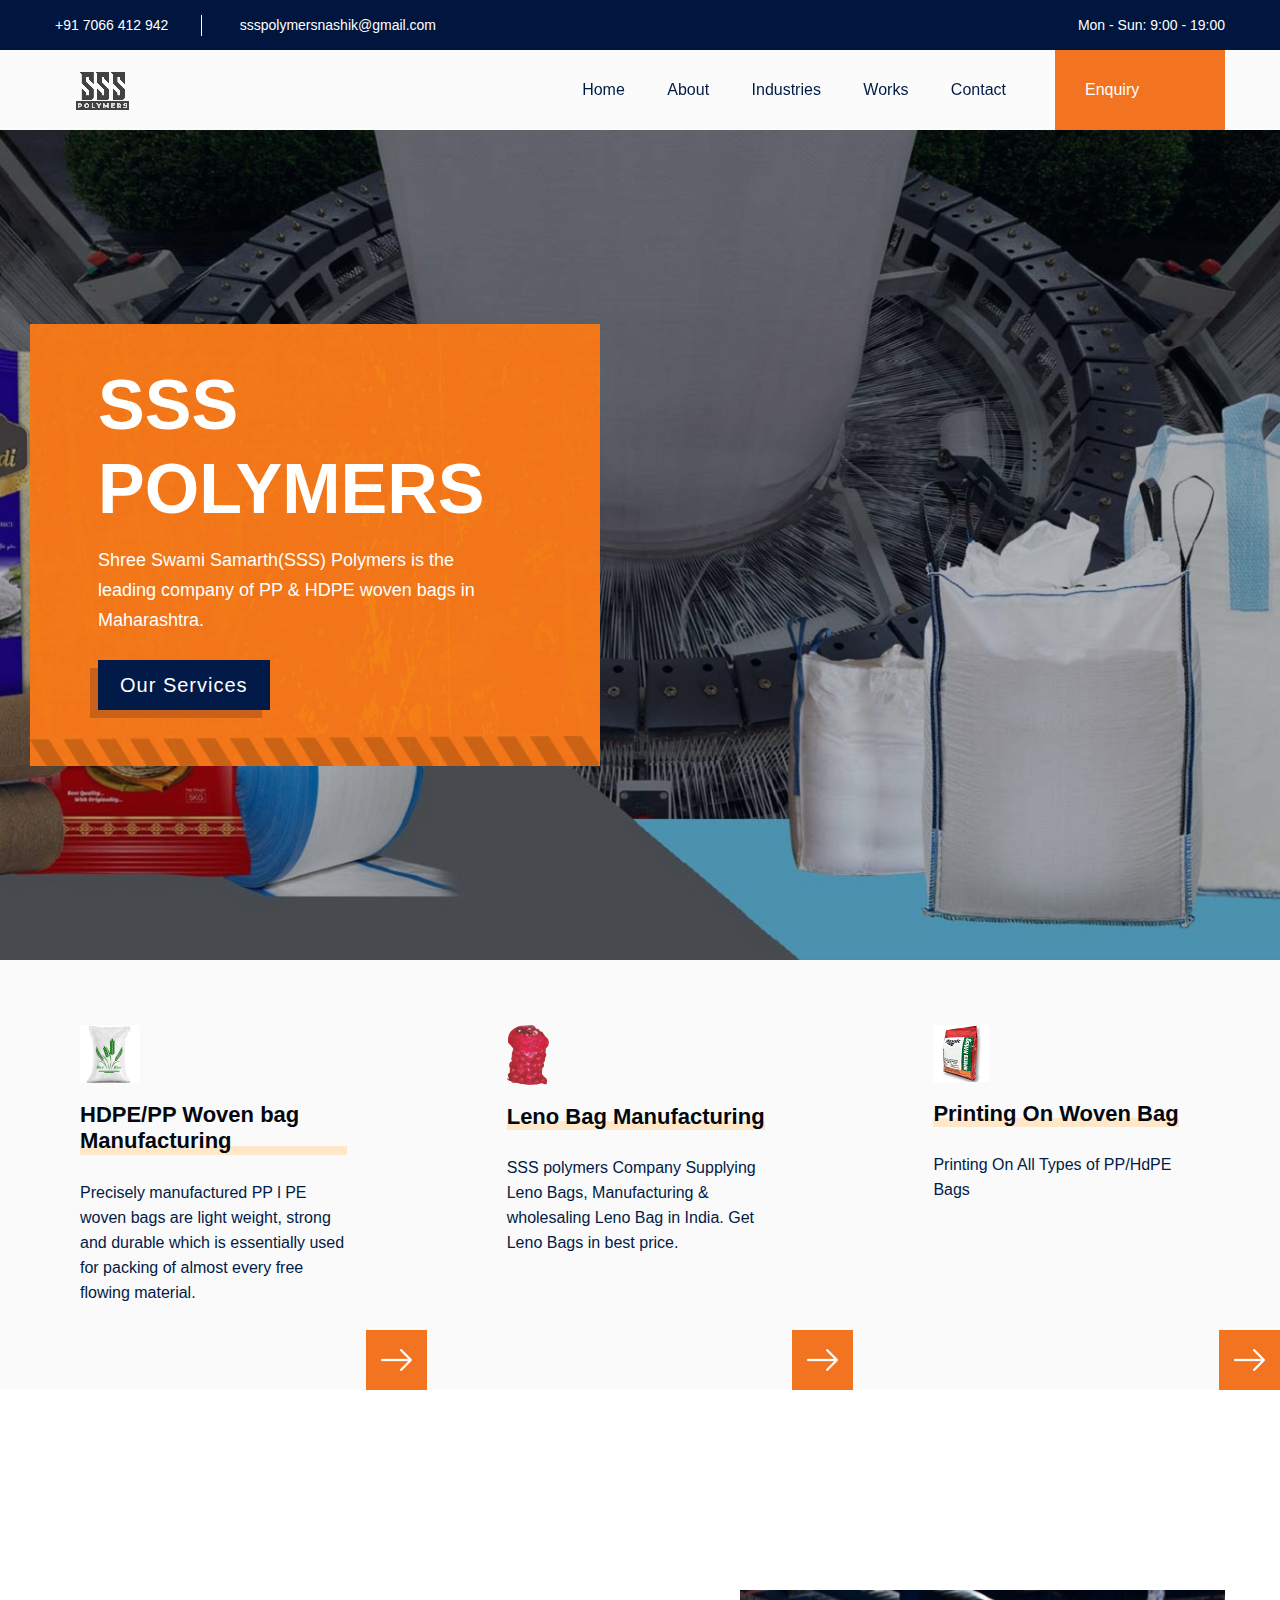
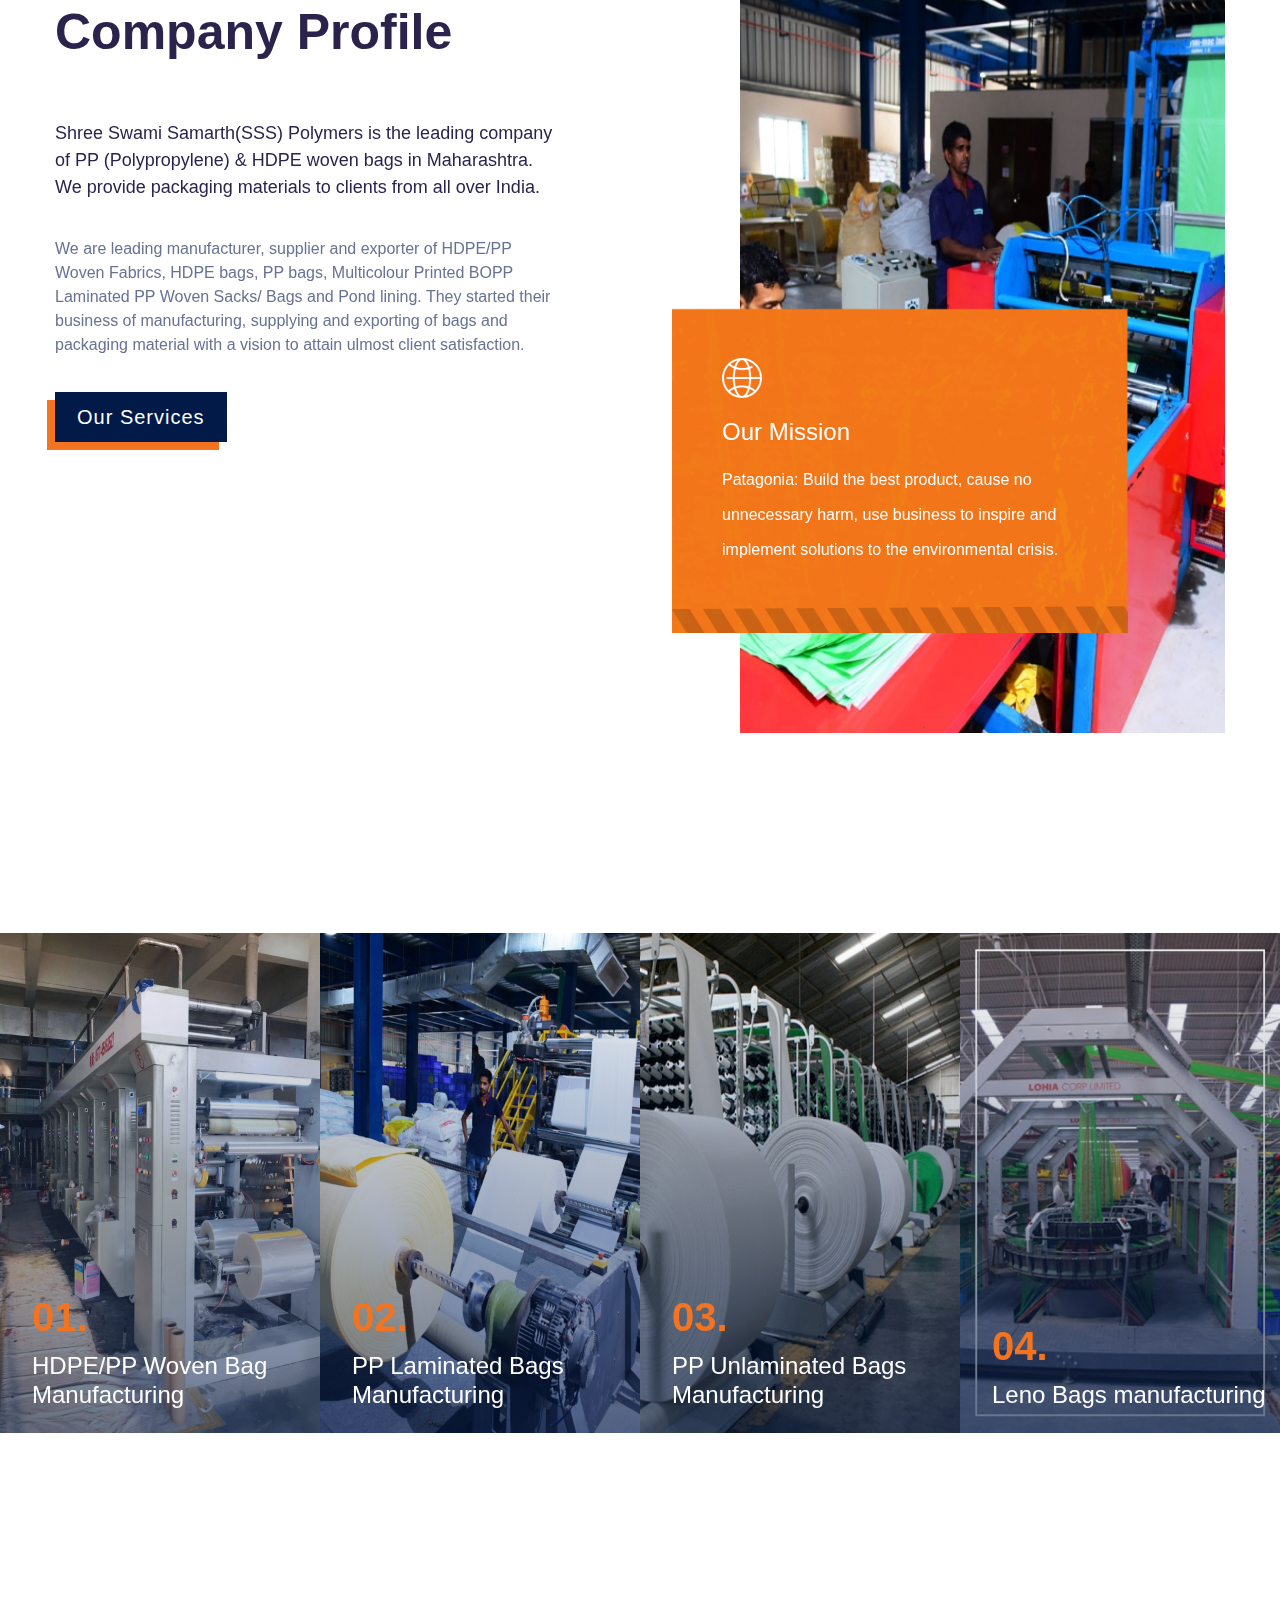
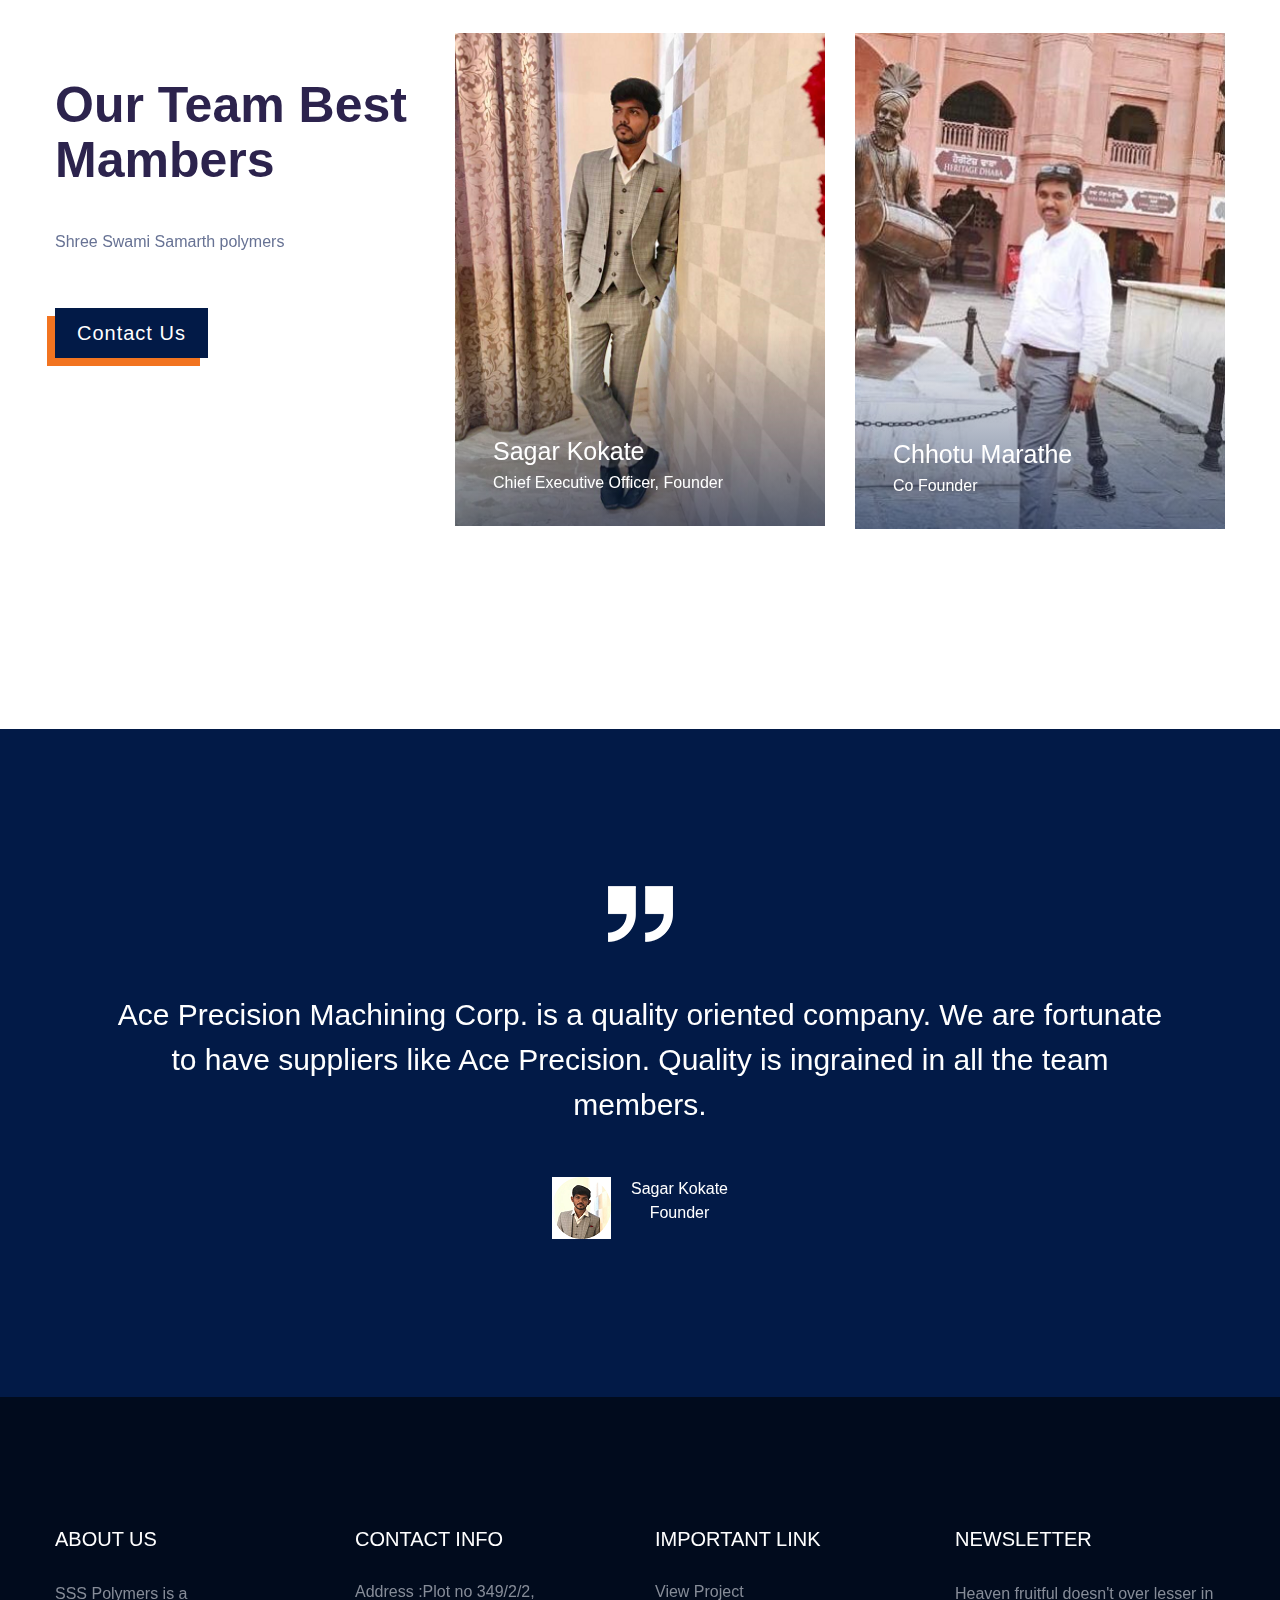
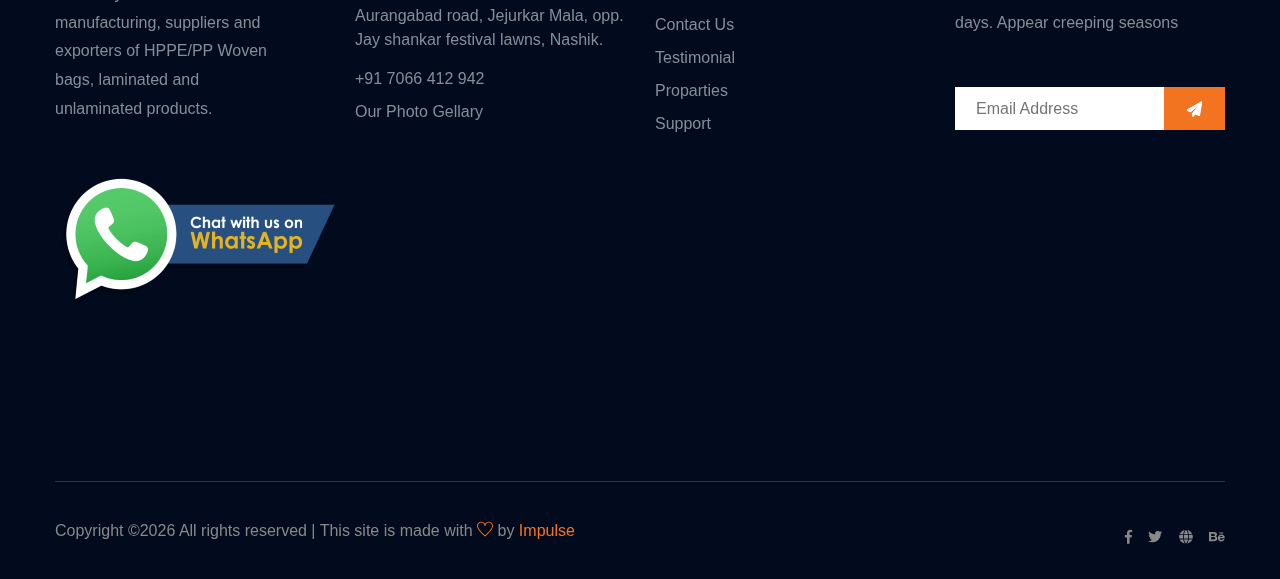
==== commit a66482ed: "Add files via upload" ====
--- a/index.html
+++ b/index.html
@@ -51,7 +51,7 @@
                             <div class="header-info-left">
                                 <ul>     
                                     <li>+91 7066 412 942</li>
-                                    <li>ssspolymerss@gmail.com </li>
+                                    <li>ssspolymersnashik@gmail.com </li>
                                 </ul>
                             </div>
                             <div class="header-info-right">
@@ -116,7 +116,7 @@
                             <div class="col-xl-6 col-lg-8 col-md-8">
                                 <div class="hero__caption" data-background="assets/img/hero/hero_color_bg.png">
                                     <h1 data-animation="fadeInUp" data-delay=".4s" >SSS Polymers</h1>
-                                    <p data-animation="fadeInUp" data-delay=".6s">Shree Swami Samartha(SSS) Polymers is the leading company of PP & HDPE woven products in Maharashtra. </p>
+                                    <p data-animation="fadeInUp" data-delay=".6s">Shree Swami Samarth(SSS) Polymers is the leading company of PP & HDPE woven bags in Maharashtra. </p>
                                     <!-- Hero-btn -->
                                     <div class="hero__btn" data-animation="fadeInUp" data-delay=".7s">
                                         <a href="industries.html" class="btn hero-btn">Our Services</a>
@@ -132,7 +132,7 @@
                             <div class="col-xl-6 col-lg-8 col-md-8">
                                 <div class="hero__caption" data-background="assets/img/hero/hero_color_bg.png">
                                     <h1 data-animation="fadeInUp" data-delay=".6s" >SSS Polymers</h1>
-                                    <p data-animation="fadeInUp" data-delay=".9s">Shree Swami Samartha(SSS) Polymers is the leading company of PP (Polypropylene) & HDPE woven products in Maharashtra. We provide packaging materials to clients from all over India.</p>
+                                    <p data-animation="fadeInUp" data-delay=".9s">Shree Swami Samarth(SSS) Polymers is the leading company of PP (Polypropylene) & HDPE woven bags in Maharashtra. We provide packaging materials to clients from all over India.</p>
                                     <!-- Hero-btn -->
                                     <div class="hero__btn" data-animation="fadeInUp" data-delay=".7s">
                                         <a href="industries.html" class="btn hero-btn">Our Services</a>
@@ -194,8 +194,8 @@
                     <div class="col-xl-6 col-lg-6 col-md pr-0">
                         <div class="safe-caption pt-10 mb-40">
                             <h2>Company Profile</h2>
-                            <p class="safe-pera-one">Shree Swami Samartha(SSS) Polymers  is the leading company of PP (Polypropylene) & HDPE woven products in Maharashtra. We provide packaging materials to clients from all over India.</p>
-                            <p  class="safe-pera-two">We are leading manufacturer, supplier and exporter of HDPE/PP Woven Fabrics, HDPE bags, PP bags, Multicolour Printed BOPP Laminated PP Woven Sacks/ Bags and Pond lining. They started their business of manufacturing, supplying and exporting of bags and packaging material with a vision to attain utmost client satisfaction.</p>
+                            <p class="safe-pera-one">Shree Swami Samarth(SSS) Polymers  is the leading company of PP (Polypropylene) & HDPE woven bags in Maharashtra. We provide packaging materials to clients from all over India.</p>
+                            <p  class="safe-pera-two">We are leading manufacturer, supplier and exporter of HDPE/PP Woven Fabrics, HDPE bags, PP bags, Multicolour Printed BOPP Laminated PP Woven Sacks/ Bags and Pond lining. They started their business of manufacturing, supplying and exporting of bags and packaging material with a vision to attain ulmost client satisfaction.</p>
                             <!-- <p  class="safe-pera-three"> exercitation ullamco laboris nisi ut aliquip ex ea commodo nsequat. Duis aute irure dolor in repr.</p> -->
                             <!-- btn -->
                             <a href="industries.html" class="btn">Our Services</a>
@@ -243,7 +243,7 @@
                                 <div class="g-caption2">
                                     <span>01.</span>
                                     <h4>HDPE/PP Woven Bag Manufacturing</h4>
-                                    <p>packing of almost every free flowing material.</p>
+                                    <p>Precisely manufactured PP l PE woven bags are light weight, strong and durable which is essentially used for packing of almost every free flowing material.</p>
                                     <a href="work.html" class="read-btn">Read more</a>
                                 </div>
                             </div>
@@ -262,7 +262,7 @@
                                 <div class="g-caption2">
                                     <span>02.</span>
                                     <h4>PP Laminated Bags Manufacturing</h4>
-                                    <p>We make and can supply you HD/ PP......</p>
+                                    <p>We make and can supply you HD/ PP fabric laminated small Bags for packing of sugar, Cement, wire......</p>
                                     <a href="work.html" class="read-btn">Read more</a>
                                 </div>
                             </div>
@@ -281,7 +281,7 @@
                                 <div class="g-caption2">
                                     <span>03.</span>
                                     <h4>PP Unlaminated Bags Manufacturing</h4>
-                                    <p>As an acclaimed company......</p>
+                                    <p>As an acclaimed company, we are engaged in providing our valuable clients with a broad array of HDPE – PP Woven......</p>
                                     <a href="work.html" class="read-btn">Read more</a>
                                 </div>
                             </div>
@@ -300,7 +300,7 @@
                                 <div class="g-caption2">
                                     <span>04.</span>
                                     <h4>Leno Bags manufacturing</h4>
-                                    <p>We provide Leno Bags......</p>
+                                    <p>We provide Leno Bags. This is a latest & modern method of packing, storing and transporting of farm stock. It is widely adopted......</p>
                                     <a href="work.html" class="read-btn">Read more</a>
                                 </div>
                             </div>
@@ -319,7 +319,7 @@
                     <div class="col-xl-4 col-lg-4 col-md-6 col-sm-">
                         <div class="team-info mb-30 pt-45">
                           <h2>Our Team Best Mambers</h2>  
-                          <p>Shree Swami Samartha polymers</p>
+                          <p>Shree Swami Samarth polymers</p>
 
                           <a href="contact.html" class="btn">Contact Us</a>
                         </div>
@@ -339,7 +339,7 @@
                     <div class="col-xl-4 col-lg-4 col-md-6 col-sm-">
                         <div class="single-team mb-30">
                             <div class="team-img">
-                                <img src="assets/img/team/h1__team_2.png" alt="">
+                                <img src="assets/img/team/h2__team_2.png" alt="">
                             </div>
                             <div class="team-caption">
                                  <span><a href="#">Chhotu Marathe</a></span>
@@ -365,8 +365,7 @@
                                 <div class="testimonial-caption ">
                                     <div class="testimonial-top-cap">
                                         <img src="assets/img/icon/testimonial.png" alt="">
-                                        <p>Logisti Group is a representative logistics operator providing full range of ser
-                                            of customs clearance and transportation worl.</p>
+                                        <p>Ace Precision Machining Corp. is a quality oriented company. We are fortunate to have suppliers like Ace Precision. Quality is ingrained in all the team members.</p>
                                     </div>
                                     <!-- founder -->
                                     <div class="testimonial-founder d-flex align-items-center justify-content-center">
@@ -386,8 +385,7 @@
                                 <div class="testimonial-caption ">
                                     <div class="testimonial-top-cap">
                                         <img src="assets/img/icon/testimonial.png" alt="">
-                                        <p>Logisti Group is a representative logistics operator providing full range of ser
-                                            of customs clearance and transportation worl.</p>
+                                        <p>Ace Precision Machining Corp. is a quality oriented company. We are fortunate to have suppliers like Ace Precision. Quality is ingrained in all the team members.</p>
                                     </div>
                                     <!-- founder -->
                                     <div class="testimonial-founder d-flex align-items-center justify-content-center">
@@ -503,9 +501,9 @@
                     <div class="row d-flex justify-content-between align-items-center">
                         <div class="col-xl-10 col-lg-10 ">
                             <div class="footer-copy-right">
-                                <p><!-- Link back to Colorlib can't be removed. Template is licensed under CC BY 3.0. -->
+                                <p>
   Copyright &copy;<script>document.write(new Date().getFullYear());</script> All rights reserved | This site is made with <i class="ti-heart" aria-hidden="true"></i> by <a href="http://impulsetechno.tech/?i=1" target="_blank">Impulse</a>
-  <!-- Link back to Colorlib can't be removed. Template is licensed under CC BY 3.0. --></p>
+  </p>
                             </div>
                         </div>
                         <div class="col-xl-2 col-lg-2">
--- a/assets/css/gijgo.css
+++ b/assets/css/gijgo.css
@@ -127,29 +127,27 @@
     vertical-align: middle;
 }
 .gj-textbox-md {
-	/* border: none; */
-	/* border-bottom: 1px solid rgba(0,0,0,.42); */
+	
 	display: block;
 	font-family: "Helvetica","Arial",sans-serif;
 	font-size: 16px;
 	line-height: 16px;
-	/* padding: 4px 0px; */
+	
 	margin: 0;
-	/* width: 100%; */
+	
 	background: 0 0;
-	/* text-align: ; */
+	
 	color: rgba(0,0,0,.87);
 	padding-left: 44px;
 	border: 1px solid #dca73a;
-	/* padding: 15px 15px; */
-	/* text-align: center; */
+	
 	width: 177px;
 	height: 55px;
 	border-radius: 5px;
 }
 .gj-textbox-md:focus,
 .gj-textbox-md:active {
-    /* border-bottom: 2px solid rgba(0,0,0,.42); */
+   
     outline: none;
 }
 
@@ -388,10 +386,10 @@
 }
 
 .gj-icon {
-    /* use !important to prevent issues with browser extensions that change fonts */
+    
     font-family: 'gijgo-material' !important;
     font-size: 24px;
-    speak: none;
+    
     font-style: normal;
     font-weight: normal;
     font-variant: normal;
@@ -406,7 +404,7 @@
     font-feature-settings: "liga";
     -webkit-font-variant-ligatures: discretionary-ligatures;
     font-variant-ligatures: discretionary-ligatures;
-    /* Better Font Rendering =========== */
+   
     -webkit-font-smoothing: antialiased;
     -moz-osx-font-smoothing: grayscale;
 }
--- a/assets/css/nice-select.css
+++ b/assets/css/nice-select.css
@@ -48,13 +48,7 @@
     position: absolute;
     right: 22px;
     top: 50%;
-    /* -webkit-transform-origin: 66% 66%;
-    -ms-transform-origin: 66% 66%;
-    transform-origin: 66% 66%;
-    -webkit-transform: rotate(45deg);
-    -ms-transform: rotate(45deg); */
-    /* transform: rotate(45deg);
-    -webkit-transition: all 0.15s ease-in-out; */
+    
     transition: all 0.15s ease-in-out;
     width: 5px;
   }
@@ -64,17 +58,12 @@
     font-family: 'themify';
     font-size: 12px;
 
-/* 
-    -webkit-transform: rotate(-135deg);
-        -ms-transform: rotate(-135deg);
-            transform: rotate(-135deg);  */
+
           }
   .nice-select.open .list {
     opacity: 1;
     pointer-events: auto;
-    /* -webkit-transform: scale(1) translateY(0);
-        -ms-transform: scale(1) translateY(0);
-            transform: scale(1) translateY(0);  */
+   
           }
   .nice-select.disabled {
     border-color: #ededed;
--- a/assets/css/style.css
+++ b/assets/css/style.css
@@ -1,29 +1,4 @@
-/* Theme Description
--------------------------------------------------
-
-	  Theme Name:
-	  Author:
-	  Support:
-	  Description:
-	  Version:
-	  
-------------------------------------------------- 
-*/
-/* CSS Index
--------------------------------------------------
-
-	1. Theme default css
-	2. header
-	3. slider
-	4. about-area
-	5. features-box
-	6. department
-	7. team
-	8. video-area
-	9. counter
-	10. footer
-
--------------------------------------------------
+
 */
 /*-------------   Color variabel  --------------*/
 @import url("https://fonts.googleapis.com/css?family=Barlow:200,300,400,500,600,700,800,900|Roboto:300,300i,400,500,700,900&display=swap");
